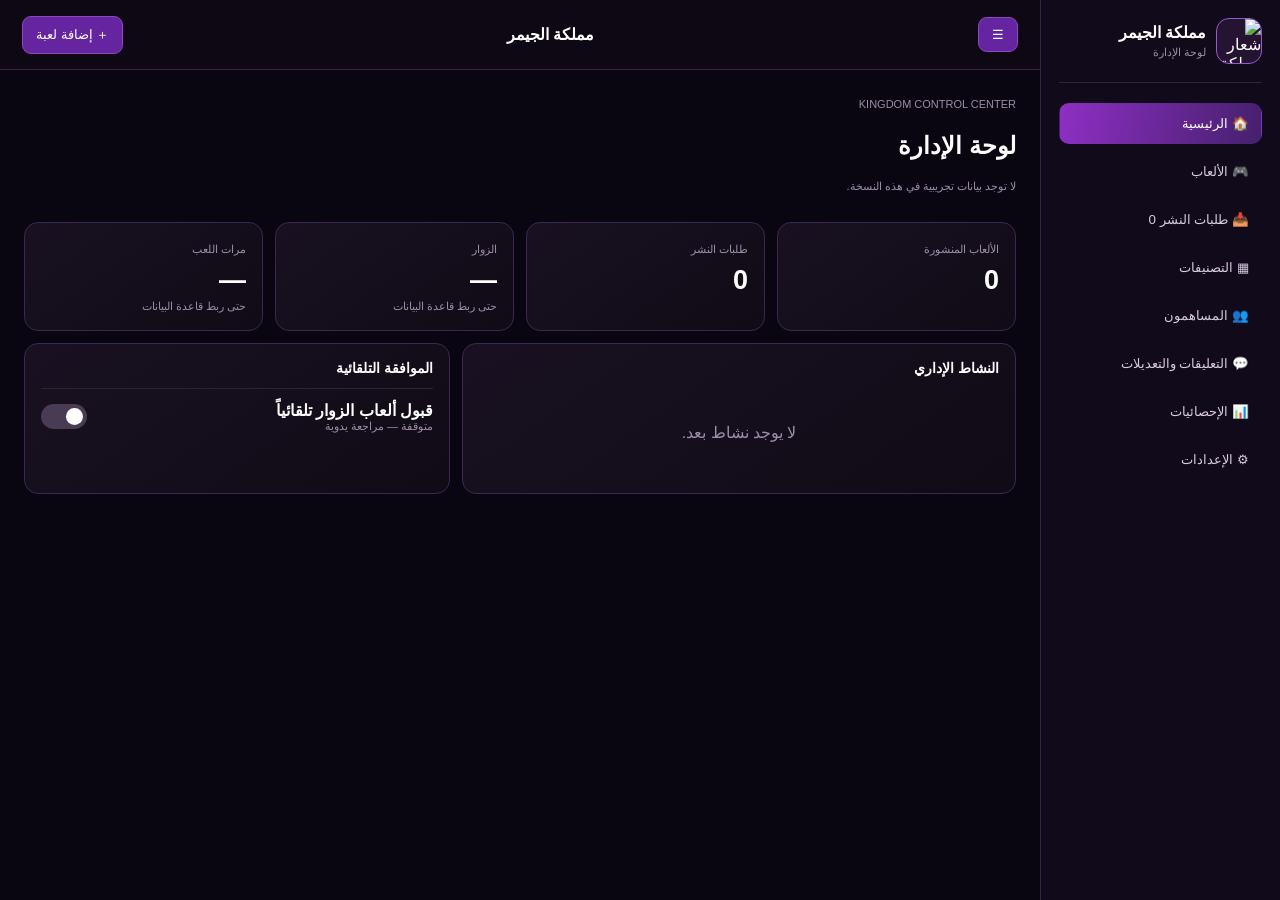
==== mamlakat-al-gamer-admin.html @ 9671eded "Add final Mamlakat Al Gamer admin dashboard" ====
<!doctype html>
<html lang="ar" dir="rtl">
<head>
<meta charset="utf-8"><meta name="viewport" content="width=device-width,initial-scale=1">
<title>مملكة الجيمر — لوحة الإدارة</title>
<style>
*{box-sizing:border-box}body{margin:0;background:#090611;color:#fff;font-family:Arial,Tahoma,sans-serif}.app{display:grid;grid-template-columns:240px 1fr;min-height:100vh}.side{background:#110a1a;border-left:1px solid #38234a;padding:18px}.brand{display:flex;gap:10px;align-items:center;padding-bottom:18px;border-bottom:1px solid #35203f}.logo{width:46px;height:46px;border-radius:13px;background:#241331;object-fit:cover;border:1px solid #9c55d5}.brand b{display:block}.brand small,.muted{color:#9d8da9;font-size:11px}.nav{margin-top:20px;display:grid;gap:7px}.nav button{background:transparent;color:#d9cbe3;border:1px solid transparent;border-radius:10px;padding:12px;text-align:right;cursor:pointer}.nav button.active,.nav button:hover{background:linear-gradient(100deg,#8e2fc4,#45206d);color:#fff}.main{min-width:0}.top{height:70px;border-bottom:1px solid #38234a;background:#0d0814;display:flex;align-items:center;justify-content:space-between;padding:0 22px}.top button,.btn{border:1px solid #8e45bd;background:#6625a0;color:white;border-radius:9px;padding:9px 13px;cursor:pointer}.content{padding:24px;max-width:1400px;margin:auto}.page{display:none}.page.active{display:block}.head{display:flex;justify-content:space-between;gap:12px;align-items:center;margin-bottom:18px}.cards{display:grid;grid-template-columns:repeat(4,1fr);gap:12px}.card,.panel{background:linear-gradient(145deg,#191121,#100b17);border:1px solid #3b2850;border-radius:14px}.card{padding:16px}.card strong{font-size:27px;display:block;margin-top:8px}.grid{display:grid;grid-template-columns:1.3fr 1fr;gap:12px;margin-top:12px}.panel{padding:16px}.panel h3{margin:0 0 12px;font-size:14px}.empty{padding:35px;text-align:center;color:#9d8da9}.table{overflow:auto}.table table{width:100%;border-collapse:collapse;min-width:650px}.table th,.table td{padding:11px;border-bottom:1px solid #30213a;text-align:right;font-size:12px}.pill{padding:4px 8px;border-radius:20px;font-size:10px}.ok{background:#12382b;color:#7ff0bd}.wait{background:#3d2d16;color:#f0d28e}.danger{background:#401725;color:#ff9bb3}.actions button{margin:2px;background:#20132b;color:#fff;border:1px solid #57366b;border-radius:7px;padding:5px 8px;cursor:pointer}.switchrow{display:flex;justify-content:space-between;align-items:center;padding:12px 0;border-top:1px solid #30213a}.switch{width:46px;height:25px}.switch input{display:none}.slider{display:block;background:#493b54;border-radius:30px;height:100%;cursor:pointer}.slider:before{content:'';display:block;width:17px;height:17px;background:#fff;border-radius:50%;transform:translate(-4px,4px);transition:.2s}.switch input:checked+.slider{background:#8734c1}.switch input:checked+.slider:before{transform:translate(-25px,4px)}.modal{display:none;position:fixed;inset:0;background:#000b;align-items:center;justify-content:center;padding:15px}.modal.show{display:flex}.box{width:min(520px,100%);background:#1a1125;border:1px solid #8751aa;border-radius:15px;padding:18px}.field{margin:10px 0}.field label{display:block;font-size:11px;margin-bottom:5px}.field input,.field select,.field textarea{width:100%;padding:9px;background:#0d0913;color:#fff;border:1px solid #4a3458;border-radius:8px}.toast{position:fixed;bottom:15px;left:15px;background:#271633;border:1px solid #8e45bd;border-radius:9px;padding:10px 14px;display:none}.toast.show{display:block}@media(max-width:900px){.cards{grid-template-columns:repeat(2,1fr)}.grid{grid-template-columns:1fr}}@media(max-width:650px){.app{grid-template-columns:1fr}.side{position:fixed;right:0;top:0;bottom:0;width:240px;z-index:5;transform:translateX(100%);transition:.2s}.side.open{transform:none}.cards{grid-template-columns:1fr 1fr}.content{padding:14px}.top{padding:0 12px}.head{align-items:flex-start;flex-direction:column}}
</style></head>
<body>
<div class="app">
<aside class="side" id="side"><div class="brand"><img class="logo" id="logo" alt="شعار مملكة الجيمر"><div><b>مملكة الجيمر</b><small>لوحة الإدارة</small></div></div>
<div class="nav">
<button class="active" data-page="home">🏠 الرئيسية</button><button data-page="games">🎮 الألعاب</button><button data-page="requests">📥 طلبات النشر <span id="badge">0</span></button><button data-page="categories">▦ التصنيفات</button><button data-page="contributors">👥 المساهمون</button><button data-page="moderation">💬 التعليقات والتعديلات</button><button data-page="analytics">📊 الإحصائيات</button><button data-page="settings">⚙ الإعدادات</button>
</div></aside>
<main class="main"><header class="top"><button id="menu">☰</button><b>مملكة الجيمر</b><button onclick="addGame()">＋ إضافة لعبة</button></header>
<div class="content">
<section class="page active" id="home"><div class="head"><div><small class="muted">KINGDOM CONTROL CENTER</small><h1>لوحة الإدارة</h1><p class="muted">لا توجد بيانات تجريبية في هذه النسخة.</p></div></div>
<div class="cards"><div class="card"><span class="muted">الألعاب المنشورة</span><strong id="gamesN">0</strong></div><div class="card"><span class="muted">طلبات النشر</span><strong id="requestsN">0</strong></div><div class="card"><span class="muted">الزوار</span><strong>—</strong><span class="muted">حتى ربط قاعدة البيانات</span></div><div class="card"><span class="muted">مرات اللعب</span><strong>—</strong><span class="muted">حتى ربط قاعدة البيانات</span></div></div>
<div class="grid"><div class="panel"><h3>النشاط الإداري</h3><div id="activity" class="empty">لا يوجد نشاط بعد.</div></div><div class="panel"><h3>الموافقة التلقائية</h3><div class="switchrow"><div><b>قبول ألعاب الزوار تلقائياً</b><div class="muted" id="autoText">متوقفة — مراجعة يدوية</div></div><label class="switch"><input id="auto" type="checkbox"><span class="slider"></span></label></div></div></div></section>
<section class="page" id="games"><div class="head"><div><h1>إدارة الألعاب</h1><p class="muted">إضافة، تعديل، تجربة وحذف الألعاب.</p></div><button class="btn" onclick="addGame()">＋ إضافة لعبة</button></div><div class="panel table"><table><thead><tr><th>اللعبة</th><th>التصنيف</th><th>المالك</th><th>الحالة</th><th>الإجراءات</th></tr></thead><tbody id="gamesTable"></tbody></table><div id="gamesEmpty" class="empty">لا توجد ألعاب.</div></div></section>
<section class="page" id="requests"><div class="head"><div><h1>طلبات النشر</h1><p class="muted">مراجعة ألعاب الزوار قبل نشرها.</p></div></div><div class="panel table"><table><thead><tr><th>اللعبة</th><th>صاحبها</th><th>التصنيف</th><th>الحالة</th><th>الإجراء</th></tr></thead><tbody id="requestsTable"></tbody></table><div id="requestsEmpty" class="empty">لا توجد طلبات.</div></div></section>
<section class="page" id="categories"><div class="head"><h1>التصنيفات</h1><button class="btn" onclick="addCategory()">＋ إضافة تصنيف</button></div><div class="panel table"><table><thead><tr><th>التصنيف</th><th>الألعاب</th><th>الإجراء</th></tr></thead><tbody id="catTable"></tbody></table><div id="catEmpty" class="empty">لا توجد تصنيفات.</div></div></section>
<section class="page" id="contributors"><div class="panel"><h3>المساهمون</h3><div class="empty">لا توجد بيانات مساهمين حتى إنشاء واجهة الزوار وربط قاعدة البيانات.</div></div></section>
<section class="page" id="moderation"><div class="panel"><h3>التعليقات والتعديلات</h3><div class="empty">لا توجد تعليقات أو طلبات تعديل حالياً.</div></div></section>
<section class="page" id="analytics"><div class="head"><div><h1>الإحصائيات</h1><p class="muted">لا يتم عرض أرقام مصطنعة.</p></div></div><div class="cards"><div class="card"><span class="muted">الزوار الفريدون</span><strong>—</strong></div><div class="card"><span class="muted">مشاهدات الصفحات</span><strong>—</strong></div><div class="card"><span class="muted">مرات تشغيل الألعاب</span><strong>—</strong></div><div class="card"><span class="muted">الأكثر لعباً</span><strong>—</strong></div></div><div class="panel" style="margin-top:12px"><div class="empty">ستظهر البيانات بعد ربط واجهة الزوار بـ Supabase.</div></div></section>
<section class="page" id="settings"><div class="head"><h1>الإعدادات</h1></div><div class="grid"><div class="panel"><h3>النشر</h3><div class="switchrow"><div><b>الموافقة التلقائية</b><div class="muted">عند إيقافها تراجع كل لعبة يدوياً.</div></div><label class="switch"><input id="auto2" type="checkbox"><span class="slider"></span></label></div></div><div class="panel"><h3>هوية المنصة</h3><div class="field"><label>شعار القناة</label><input id="logoFile" type="file" accept="image/*"></div><p class="muted">اسم المنصة: مملكة الجيمر</p></div></div></section>
</div></main></div>
<div class="modal" id="modal"><div class="box" id="box"></div></div><div class="toast" id="toast"></div>
<script>
const K='mkg_admin_final';let d=JSON.parse(localStorage.getItem(K)||'null')||{games:[],requests:[],categories:[],auto:false,activity:[],logo:''};const $=x=>document.querySelector(x);
function save(){localStorage.setItem(K,JSON.stringify(d));render()}function toast(x){let t=$('#toast');t.textContent=x;t.classList.add('show');setTimeout(()=>t.classList.remove('show'),1800)}
document.querySelectorAll('.nav button').forEach(b=>b.onclick=()=>{document.querySelectorAll('.page').forEach(p=>p.classList.remove('active'));$('#'+b.dataset.page).classList.add('active');document.querySelectorAll('.nav button').forEach(x=>x.classList.remove('active'));b.classList.add('active');$('#side').classList.remove('open')});$('#menu').onclick=()=>$('#side').classList.toggle('open');
function render(){let pub=d.games.filter(x=>x.status==='منشورة').length,p=d.requests.filter(x=>x.status==='بانتظار المراجعة').length;$('#gamesN').textContent=pub;$('#requestsN').textContent=p;$('#badge').textContent=p;$('#auto').checked=d.auto;$('#auto2').checked=d.auto;$('#autoText').textContent=d.auto?'مفعّلة — قبول تلقائي':'متوقفة — مراجعة يدوية';$('#gamesTable').innerHTML=d.games.map(g=>'<tr><td><b>'+esc(g.name)+'</b></td><td>'+esc(g.category)+'</td><td>'+esc(g.owner)+'</td><td><span class="pill '+(g.status==='منشورة'?'ok':'wait')+'">'+g.status+'</span></td><td class="actions"><button onclick="editGame('+g.id+')">تعديل</button><button onclick="preview('+g.id+')">تجربة</button><button onclick="delGame('+g.id+')">حذف</button></td></tr>').join('');$('#gamesEmpty').style.display=d.games.length?'none':'block';$('#requestsTable').innerHTML=d.requests.map(r=>'<tr><td>'+esc(r.name)+'</td><td>'+esc(r.owner)+'</td><td>'+esc(r.category)+'</td><td>'+r.status+'</td><td class="actions">'+(r.status==='بانتظار المراجعة'?'<button onclick="acceptReq('+r.id+')">قبول</button><button onclick="rejectReq('+r.id+')">رفض</button>':'—')+'</td></tr>').join('');$('#requestsEmpty').style.display=d.requests.length?'none':'block';$('#catTable').innerHTML=d.categories.map(c=>'<tr><td>'+esc(c)+'</td><td>'+d.games.filter(g=>g.category===c).length+'</td><td class="actions"><button onclick="delCat(\''+esc(c)+'\')">حذف</button></td></tr>').join('');$('#catEmpty').style.display=d.categories.length?'none':'block';$('#activity').innerHTML=d.activity.length?d.activity.map(x=>'<div style="padding:8px 0;border-bottom:1px solid #30213a">'+esc(x)+'</div>').join(''):'لا يوجد نشاط بعد.';if(d.logo)$('#logo').src=d.logo}
function esc(s){return String(s||'').replace(/[&<>"']/g,m=>({'&':'&amp;','<':'&lt;','>':'&gt;','"':'&quot;',"'":'&#39;'}[m]))}
function addGame(old){$('#box').innerHTML='<h3>'+(old?'تعديل لعبة':'إضافة لعبة')+'</h3><form id="gf"><div class="field"><label>اسم اللعبة</label><input id="gn" required value="'+esc(old?.name)+'"></div><div class="field"><label>التصنيف</label><input id="gc" value="'+esc(old?.category||'ألعاب')+'"></div><div class="field"><label>المالك</label><input id="go" value="'+esc(old?.owner||'المدير')+'"></div><div class="field"><label>رابط اللعبة</label><input id="gu" type="url" value="'+esc(old?.url)+'"></div><div class="field"><label>ملف HTML</label><input id="gf" type="file" accept=".html,.htm"></div><button class="btn">حفظ</button> <button type="button" class="btn" onclick="closeM()">إلغاء</button></form>';$('#modal').classList.add('show');$('#gf').onsubmit=async e=>{e.preventDefault();let f=$('#gf').files[0],data=old?.data||'';if(f){if(f.size>3145728)return toast('الحد الأقصى 3MB');data=await f.text()}let g={id:old?.id||Date.now(),name:$('#gn').value.trim(),category:$('#gc').value.trim(),owner:$('#go').value.trim(),url:$('#gu').value.trim(),data,status:'منشورة'};if(old)d.games=d.games.map(x=>x.id===old.id?g:x);else d.games.unshift(g);d.activity.unshift((old?'تعديل':'إضافة')+' لعبة: '+g.name);d.activity=d.activity.slice(0,8);save();closeM();toast('تم الحفظ')}}
function editGame(id){addGame(d.games.find(x=>x.id===id))}
function delGame(id){if(!confirm('حذف اللعبة؟'))return;d.games=d.games.filter(x=>x.id!==id);d.activity.unshift('حذف لعبة');save()}
function preview(id){let g=d.games.find(x=>x.id===id);if(g.data){let w=window.open();w.document.write(g.data);w.document.close()}else if(g.url)window.open(g.url,'_blank','noopener');else toast('لا يوجد ملف أو رابط')}
function acceptReq(id){let r=d.requests.find(x=>x.id===id);if(!r)return;r.status='مقبولة';d.games.unshift({id:Date.now(),name:r.name,category:r.category,owner:r.owner,url:r.url||'',data:r.data||'',status:'منشورة'});d.activity.unshift('قبول طلب: '+r.name);save()}
function rejectReq(id){let r=d.requests.find(x=>x.id===id);if(!r)return;r.status='مرفوضة';d.activity.unshift('رفض طلب: '+r.name);save()}
function addCategory(){let c=prompt('اسم التصنيف');if(!c)return;if(!d.categories.includes(c)){d.categories.push(c);save()}}
function delCat(c){if(d.games.some(g=>g.category===c))return toast('التصنيف مرتبط بلعبة');d.categories=d.categories.filter(x=>x!==c);save()}
function closeM(){$('#modal').classList.remove('show')}$('#modal').onclick=e=>{if(e.target.id==='modal')closeM()};
$('#auto').onchange=e=>{d.auto=e.target.checked;d.activity.unshift(d.auto?'تفعيل الموافقة التلقائية':'إيقاف الموافقة التلقائية');save()};$('#auto2').onchange=e=>{d.auto=e.target.checked;save()};
$('#logoFile').onchange=e=>{let f=e.target.files[0];if(!f)return;if(f.size>2097152)return toast('الصورة أكبر من 2MB');let r=new FileReader();r.onload=()=>{d.logo=r.result;save();toast('تم حفظ الشعار')};r.readAsDataURL(f)};render();
</script></body></html>
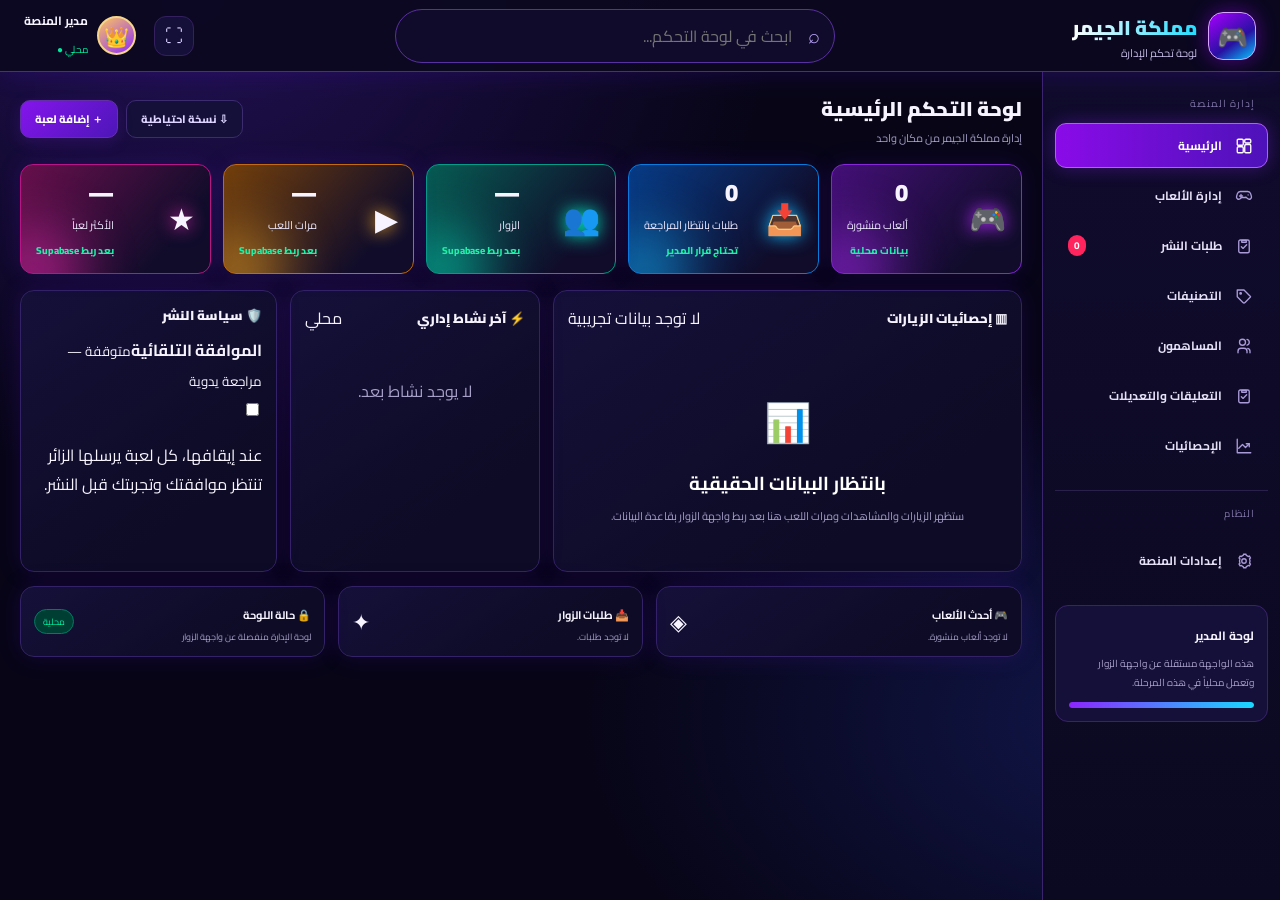
==== commit 56668ca6: "إعادة لوحة الإدارة إلى التصميم الأصلي وإزالة البيانات الوهمية" ====
--- a/mamlakat-al-gamer-admin.html
+++ b/mamlakat-al-gamer-admin.html
@@ -1,46 +1,176 @@
-<!doctype html>
+<!DOCTYPE html>
 <html lang="ar" dir="rtl">
 <head>
-<meta charset="utf-8"><meta name="viewport" content="width=device-width,initial-scale=1">
-<title>مملكة الجيمر — لوحة الإدارة</title>
+<meta charset="UTF-8">
+<meta name="viewport" content="width=device-width, initial-scale=1.0">
+<meta name="theme-color" content="#09051c">
+<title>مملكة الجيمر | لوحة الإدارة</title>
 <style>
-*{box-sizing:border-box}body{margin:0;background:#090611;color:#fff;font-family:Arial,Tahoma,sans-serif}.app{display:grid;grid-template-columns:240px 1fr;min-height:100vh}.side{background:#110a1a;border-left:1px solid #38234a;padding:18px}.brand{display:flex;gap:10px;align-items:center;padding-bottom:18px;border-bottom:1px solid #35203f}.logo{width:46px;height:46px;border-radius:13px;background:#241331;object-fit:cover;border:1px solid #9c55d5}.brand b{display:block}.brand small,.muted{color:#9d8da9;font-size:11px}.nav{margin-top:20px;display:grid;gap:7px}.nav button{background:transparent;color:#d9cbe3;border:1px solid transparent;border-radius:10px;padding:12px;text-align:right;cursor:pointer}.nav button.active,.nav button:hover{background:linear-gradient(100deg,#8e2fc4,#45206d);color:#fff}.main{min-width:0}.top{height:70px;border-bottom:1px solid #38234a;background:#0d0814;display:flex;align-items:center;justify-content:space-between;padding:0 22px}.top button,.btn{border:1px solid #8e45bd;background:#6625a0;color:white;border-radius:9px;padding:9px 13px;cursor:pointer}.content{padding:24px;max-width:1400px;margin:auto}.page{display:none}.page.active{display:block}.head{display:flex;justify-content:space-between;gap:12px;align-items:center;margin-bottom:18px}.cards{display:grid;grid-template-columns:repeat(4,1fr);gap:12px}.card,.panel{background:linear-gradient(145deg,#191121,#100b17);border:1px solid #3b2850;border-radius:14px}.card{padding:16px}.card strong{font-size:27px;display:block;margin-top:8px}.grid{display:grid;grid-template-columns:1.3fr 1fr;gap:12px;margin-top:12px}.panel{padding:16px}.panel h3{margin:0 0 12px;font-size:14px}.empty{padding:35px;text-align:center;color:#9d8da9}.table{overflow:auto}.table table{width:100%;border-collapse:collapse;min-width:650px}.table th,.table td{padding:11px;border-bottom:1px solid #30213a;text-align:right;font-size:12px}.pill{padding:4px 8px;border-radius:20px;font-size:10px}.ok{background:#12382b;color:#7ff0bd}.wait{background:#3d2d16;color:#f0d28e}.danger{background:#401725;color:#ff9bb3}.actions button{margin:2px;background:#20132b;color:#fff;border:1px solid #57366b;border-radius:7px;padding:5px 8px;cursor:pointer}.switchrow{display:flex;justify-content:space-between;align-items:center;padding:12px 0;border-top:1px solid #30213a}.switch{width:46px;height:25px}.switch input{display:none}.slider{display:block;background:#493b54;border-radius:30px;height:100%;cursor:pointer}.slider:before{content:'';display:block;width:17px;height:17px;background:#fff;border-radius:50%;transform:translate(-4px,4px);transition:.2s}.switch input:checked+.slider{background:#8734c1}.switch input:checked+.slider:before{transform:translate(-25px,4px)}.modal{display:none;position:fixed;inset:0;background:#000b;align-items:center;justify-content:center;padding:15px}.modal.show{display:flex}.box{width:min(520px,100%);background:#1a1125;border:1px solid #8751aa;border-radius:15px;padding:18px}.field{margin:10px 0}.field label{display:block;font-size:11px;margin-bottom:5px}.field input,.field select,.field textarea{width:100%;padding:9px;background:#0d0913;color:#fff;border:1px solid #4a3458;border-radius:8px}.toast{position:fixed;bottom:15px;left:15px;background:#271633;border:1px solid #8e45bd;border-radius:9px;padding:10px 14px;display:none}.toast.show{display:block}@media(max-width:900px){.cards{grid-template-columns:repeat(2,1fr)}.grid{grid-template-columns:1fr}}@media(max-width:650px){.app{grid-template-columns:1fr}.side{position:fixed;right:0;top:0;bottom:0;width:240px;z-index:5;transform:translateX(100%);transition:.2s}.side.open{transform:none}.cards{grid-template-columns:1fr 1fr}.content{padding:14px}.top{padding:0 12px}.head{align-items:flex-start;flex-direction:column}}
-</style></head>
+@import url('https://fonts.googleapis.com/css2?family=Cairo:wght@400;500;600;700;800;900&display=swap');
+:root{
+ --bg:#070516;--panel:#100d2b;--panel2:#151039;--line:#302064;--purple:#8b22ff;
+ --violet:#b52cff;--cyan:#16d9ff;--blue:#087cff;--green:#00e89a;--pink:#f018ae;
+ --orange:#ff9b16;--text:#f7f4ff;--muted:#a7a0c9;--shadow:0 0 24px #6c1dff25;
+}
+*{box-sizing:border-box}
+body{margin:0;background:radial-gradient(ellipse at 15% 0%,#211052 0,transparent 38%),radial-gradient(ellipse at 90% 80%,#11164a 0,transparent 35%),var(--bg);color:var(--text);font-family:'Cairo',Tahoma,sans-serif;min-height:100vh}
+button,input,select{font:inherit}
+button{cursor:pointer}
+.app{min-height:100vh;display:grid;grid-template-columns:238px minmax(0,1fr);grid-template-rows:72px 1fr}
+.topbar{grid-column:1/-1;display:flex;align-items:center;gap:18px;padding:0 24px;background:#0b0820ed;border-bottom:1px solid #5026a0;box-shadow:0 4px 22px #5b14ff25;position:sticky;top:0;z-index:10}
+.brand{display:flex;align-items:center;gap:11px;min-width:220px}
+.logo{width:48px;height:48px;border-radius:15px;background:linear-gradient(145deg,#a800ff,#2810a2 60%,#03c8ff);display:grid;place-items:center;font-size:25px;box-shadow:0 0 20px #a000ff75;border:1px solid #d8a4ff}
+.brand h1{font-size:20px;margin:0;font-weight:900;background:linear-gradient(90deg,#fff,#23dcff);color:transparent;background-clip:text}
+.brand small{display:block;color:#c6bde5;font-size:11px;margin-top:-3px}
+.top-search{position:relative;max-width:440px;flex:1;margin-inline:auto}
+.top-search input{width:100%;background:#100b2a;border:1px solid #5830a1;color:white;padding:11px 42px 11px 15px;border-radius:30px;outline:none}
+.top-search input:focus{border-color:#bd55ff;box-shadow:0 0 0 3px #a52aff20}
+.search-icon{position:absolute;right:15px;top:8px;font-size:20px;color:#bfa9ff}
+.top-actions{display:flex;align-items:center;gap:10px}
+.icon-btn{width:40px;height:40px;border:1px solid #34205f;background:#151039;color:#d8d0ff;border-radius:12px;position:relative;font-size:18px}
+.icon-btn:hover{border-color:#a34aff;color:white;box-shadow:0 0 15px #8b22ff55}
+.dot{position:absolute;top:-5px;left:-4px;background:#ff245d;color:white;font-size:10px;border-radius:20px;padding:1px 6px}
+.admin-chip{display:flex;align-items:center;gap:9px;margin-right:8px}
+.avatar{width:39px;height:39px;border-radius:50%;display:grid;place-items:center;background:linear-gradient(145deg,#ffc65d,#8c2bff);border:2px solid #f5d58c;font-size:20px}
+.admin-chip b{display:block;font-size:12px}.admin-chip small{color:var(--green);font-size:10px}
+.sidebar{background:linear-gradient(180deg,#100b2c,#0b0921);border-left:1px solid #3b246e;padding:18px 12px;position:sticky;top:72px;height:calc(100vh - 72px);overflow:auto}
+.side-title{font-size:10px;color:#8176a8;letter-spacing:1px;padding:4px 13px 10px}
+.nav{display:flex;flex-direction:column;gap:5px}
+.nav button{border:1px solid transparent;background:transparent;color:#e5e0f6;text-align:right;padding:10px 12px;border-radius:11px;display:flex;align-items:center;gap:11px;font-size:12px;font-weight:700;transition:.2s}
+.nav button .ico{width:22px;text-align:center;font-size:17px}
+.nav button:hover{background:#21134a;border-color:#44217a}
+.nav button.active{background:linear-gradient(90deg,#8a0be8,#4d12b9);border-color:#b65aff;box-shadow:0 0 18px #8b22ff55;color:#fff}
+.sidebar-bottom{margin-top:22px;padding:13px;border:1px solid #382369;border-radius:13px;background:#151039}
+.sidebar-bottom strong{font-size:12px}.sidebar-bottom p{font-size:10px;color:var(--muted);margin:5px 0 10px}
+.progress{height:6px;background:#302052;border-radius:9px;overflow:hidden}.progress span{display:block;width:72%;height:100%;background:linear-gradient(90deg,#8c25ff,#18d9ff);border-radius:9px}
+.main{padding:18px 20px 28px;min-width:0}
+.page-head{display:flex;align-items:center;justify-content:space-between;gap:12px;margin-bottom:16px}
+.page-head h2{font-size:20px;margin:0;font-weight:900}.page-head p{font-size:11px;color:var(--muted);margin:1px 0 0}
+.head-tools{display:flex;gap:8px}
+.btn{border:1px solid #6330a8;background:linear-gradient(135deg,#8515ec,#4d16b8);color:white;padding:8px 14px;border-radius:10px;font-size:11px;font-weight:800;box-shadow:0 5px 15px #8b22ff2b}
+.btn.secondary{background:#151039;border-color:#3d2b70;color:#ddd5ff;box-shadow:none}
+.stats{display:grid;grid-template-columns:repeat(5,minmax(0,1fr));gap:12px;margin-bottom:16px}
+.stat{min-height:95px;padding:13px 15px;border-radius:13px;display:flex;align-items:center;justify-content:space-between;gap:10px;border:1px solid var(--edge);background:linear-gradient(130deg,var(--tint),#100c2a 78%);box-shadow:var(--shadow);overflow:hidden;position:relative}
+.stat:after{content:"";position:absolute;width:90px;height:90px;border-radius:50%;background:var(--glow);filter:blur(28px);opacity:.5;left:-30px;bottom:-45px}
+.stat-icon{font-size:30px;filter:drop-shadow(0 0 9px var(--glow));z-index:1}
+.stat-info{z-index:1;text-align:right}.stat-info strong{display:block;font-size:24px;line-height:1.25;font-weight:900}.stat-info span{font-size:11px;color:#eee9ff}.stat-info small{display:block;color:var(--trend);font-size:10px;font-weight:800;margin-top:3px}
+.purple{--edge:#8627d9;--tint:#451078;--glow:#b52cff;--trend:#20efa7}
+.blue{--edge:#087bdf;--tint:#073c87;--glow:#13bfff;--trend:#20efa7}
+.teal{--edge:#009e86;--tint:#075c54;--glow:#00f0c2;--trend:#20efa7}
+.orange{--edge:#c46b0b;--tint:#74400b;--glow:#ffb326;--trend:#20efa7}
+.pink{--edge:#b91587;--tint:#68104c;--glow:#ff2dc1;--trend:#20efa7}
+.dashboard-grid{display:grid;grid-template-columns:minmax(0,1.55fr) minmax(250px,.8fr) minmax(230px,.85fr);gap:13px;margin-bottom:14px}
+.panel{background:linear-gradient(145deg,#151039,#0d0b25 75%);border:1px solid #332267;border-radius:14px;box-shadow:var(--shadow);min-width:0}
+.panel-head{display:flex;align-items:center;justify-content:space-between;padding:12px 14px 8px}
+.panel-head h3{font-size:13px;margin:0;font-weight:900}.panel-head select{background:#1b1440;color:#e8e0ff;border:1px solid #49317e;border-radius:8px;padding:5px 8px;font-size:10px;outline:none}
+.chart-wrap{padding:0 12px 10px;height:210px}
+.chart-wrap svg{width:100%;height:100%;overflow:visible}
+.chart-legend{display:flex;justify-content:center;gap:17px;font-size:10px;color:var(--muted);margin-top:-2px}
+.legend-dot{display:inline-block;width:8px;height:8px;border-radius:50%;margin-left:5px}
+.activity-list{padding:0 13px 10px}
+.activity{display:flex;align-items:center;gap:9px;padding:9px 0;border-bottom:1px solid #28204c;font-size:10px}
+.activity:last-child{border:0}.activity .aicon{width:31px;height:31px;border-radius:9px;background:#24184f;display:grid;place-items:center;font-size:16px;flex-shrink:0}
+.activity div:nth-child(2){flex:1}.activity b{display:block;font-size:10px}.activity small{color:var(--muted);font-size:9px}
+.activity em{font-style:normal;color:#a88aff;font-size:9px}
+.lower-grid{display:grid;grid-template-columns:1.2fr 1fr 1fr;gap:13px}
+.rank-list{padding:0 14px 9px}
+.rank{display:grid;grid-template-columns:26px 28px 1fr auto;align-items:center;gap:8px;padding:6px 0;border-bottom:1px solid #29214c;font-size:10px}
+.rank:last-child{border:0}.rank .num{font-weight:900;color:#c7b5ff}.game-thumb{width:27px;height:27px;border-radius:7px;background:linear-gradient(135deg,#08b9df,#7b24ff);display:grid;place-items:center;font-size:15px}.rank strong{font-size:10px}.rank small{color:#b9b0d8}
+.mini-cards{display:grid;grid-template-columns:repeat(3,1fr);gap:10px;margin-top:13px}
+.mini{padding:11px 13px;display:flex;align-items:center;justify-content:space-between;gap:8px}
+.mini b{font-size:11px}.mini small{display:block;color:var(--muted);font-size:9px}.mini .bigico{font-size:22px}
+.status-pill{font-size:9px;color:#00efa3;background:#003e34;border:1px solid #007b62;border-radius:20px;padding:3px 8px}
+.page-view{display:none}.page-view.active{display:block}
+.placeholder{padding:35px 20px;text-align:center;color:var(--muted)}
+.placeholder .big{font-size:38px;margin-bottom:8px}.placeholder h3{color:white;margin:0 0 5px}.placeholder p{font-size:11px;margin:0}
+.toast{position:fixed;bottom:20px;left:20px;background:#1b1241;border:1px solid #8c39e8;border-radius:12px;padding:11px 16px;font-size:12px;box-shadow:0 0 25px #8b22ff55;opacity:0;transform:translateY(12px);transition:.25s;pointer-events:none;z-index:30}
+.toast.show{opacity:1;transform:translateY(0)}
+.mobile-menu{display:none}
+@media(max-width:1150px){.stats{grid-template-columns:repeat(3,1fr)}.dashboard-grid{grid-template-columns:1.3fr 1fr}.dashboard-grid .activity-panel{grid-column:1/-1}.activity-list{display:grid;grid-template-columns:repeat(2,1fr);column-gap:18px}.lower-grid{grid-template-columns:1fr 1fr}.lower-grid .panel:last-child{grid-column:1/-1}}
+@media(max-width:760px){.app{grid-template-columns:1fr;grid-template-rows:64px 1fr}.topbar{padding:0 12px;gap:8px}.brand{min-width:0;flex:1}.brand h1{font-size:16px}.logo{width:40px;height:40px}.top-search{display:none}.admin-chip .admin-text{display:none}.sidebar{position:fixed;z-index:20;right:0;top:64px;width:245px;height:calc(100vh - 64px);transform:translateX(105%);transition:.25s;box-shadow:-15px 0 30px #0008}.sidebar.open{transform:translateX(0)}.mobile-menu{display:inline-grid}.main{padding:14px 11px}.page-head{align-items:flex-start;flex-direction:column}.stats{grid-template-columns:repeat(2,1fr);gap:8px}.stat{min-height:82px;padding:10px}.stat-info strong{font-size:20px}.stat-icon{font-size:25px}.dashboard-grid,.lower-grid{grid-template-columns:1fr}.dashboard-grid .activity-panel,.lower-grid .panel:last-child{grid-column:auto}.activity-list{display:block}.chart-wrap{height:190px}.mini-cards{grid-template-columns:1fr}.head-tools{width:100%}.head-tools .btn{flex:1}}
+
+.nav .ico{width:22px;height:22px;display:inline-flex;align-items:center;justify-content:center;color:#a99bd8;flex:0 0 22px}
+.nav .ico svg{width:18px;height:18px;stroke:currentColor;stroke-width:1.8;fill:none;stroke-linecap:round;stroke-linejoin:round}
+.nav button.active .ico{color:#fff}
+.nav-secondary-title{margin-top:17px;padding-top:13px;border-top:1px solid #2a204c}
+.nav button{min-height:42px;font-size:12px}
+
+</style>
+</head>
+
 <body>
 <div class="app">
-<aside class="side" id="side"><div class="brand"><img class="logo" id="logo" alt="شعار مملكة الجيمر"><div><b>مملكة الجيمر</b><small>لوحة الإدارة</small></div></div>
-<div class="nav">
-<button class="active" data-page="home">🏠 الرئيسية</button><button data-page="games">🎮 الألعاب</button><button data-page="requests">📥 طلبات النشر <span id="badge">0</span></button><button data-page="categories">▦ التصنيفات</button><button data-page="contributors">👥 المساهمون</button><button data-page="moderation">💬 التعليقات والتعديلات</button><button data-page="analytics">📊 الإحصائيات</button><button data-page="settings">⚙ الإعدادات</button>
-</div></aside>
-<main class="main"><header class="top"><button id="menu">☰</button><b>مملكة الجيمر</b><button onclick="addGame()">＋ إضافة لعبة</button></header>
-<div class="content">
-<section class="page active" id="home"><div class="head"><div><small class="muted">KINGDOM CONTROL CENTER</small><h1>لوحة الإدارة</h1><p class="muted">لا توجد بيانات تجريبية في هذه النسخة.</p></div></div>
-<div class="cards"><div class="card"><span class="muted">الألعاب المنشورة</span><strong id="gamesN">0</strong></div><div class="card"><span class="muted">طلبات النشر</span><strong id="requestsN">0</strong></div><div class="card"><span class="muted">الزوار</span><strong>—</strong><span class="muted">حتى ربط قاعدة البيانات</span></div><div class="card"><span class="muted">مرات اللعب</span><strong>—</strong><span class="muted">حتى ربط قاعدة البيانات</span></div></div>
-<div class="grid"><div class="panel"><h3>النشاط الإداري</h3><div id="activity" class="empty">لا يوجد نشاط بعد.</div></div><div class="panel"><h3>الموافقة التلقائية</h3><div class="switchrow"><div><b>قبول ألعاب الزوار تلقائياً</b><div class="muted" id="autoText">متوقفة — مراجعة يدوية</div></div><label class="switch"><input id="auto" type="checkbox"><span class="slider"></span></label></div></div></div></section>
-<section class="page" id="games"><div class="head"><div><h1>إدارة الألعاب</h1><p class="muted">إضافة، تعديل، تجربة وحذف الألعاب.</p></div><button class="btn" onclick="addGame()">＋ إضافة لعبة</button></div><div class="panel table"><table><thead><tr><th>اللعبة</th><th>التصنيف</th><th>المالك</th><th>الحالة</th><th>الإجراءات</th></tr></thead><tbody id="gamesTable"></tbody></table><div id="gamesEmpty" class="empty">لا توجد ألعاب.</div></div></section>
-<section class="page" id="requests"><div class="head"><div><h1>طلبات النشر</h1><p class="muted">مراجعة ألعاب الزوار قبل نشرها.</p></div></div><div class="panel table"><table><thead><tr><th>اللعبة</th><th>صاحبها</th><th>التصنيف</th><th>الحالة</th><th>الإجراء</th></tr></thead><tbody id="requestsTable"></tbody></table><div id="requestsEmpty" class="empty">لا توجد طلبات.</div></div></section>
-<section class="page" id="categories"><div class="head"><h1>التصنيفات</h1><button class="btn" onclick="addCategory()">＋ إضافة تصنيف</button></div><div class="panel table"><table><thead><tr><th>التصنيف</th><th>الألعاب</th><th>الإجراء</th></tr></thead><tbody id="catTable"></tbody></table><div id="catEmpty" class="empty">لا توجد تصنيفات.</div></div></section>
-<section class="page" id="contributors"><div class="panel"><h3>المساهمون</h3><div class="empty">لا توجد بيانات مساهمين حتى إنشاء واجهة الزوار وربط قاعدة البيانات.</div></div></section>
-<section class="page" id="moderation"><div class="panel"><h3>التعليقات والتعديلات</h3><div class="empty">لا توجد تعليقات أو طلبات تعديل حالياً.</div></div></section>
-<section class="page" id="analytics"><div class="head"><div><h1>الإحصائيات</h1><p class="muted">لا يتم عرض أرقام مصطنعة.</p></div></div><div class="cards"><div class="card"><span class="muted">الزوار الفريدون</span><strong>—</strong></div><div class="card"><span class="muted">مشاهدات الصفحات</span><strong>—</strong></div><div class="card"><span class="muted">مرات تشغيل الألعاب</span><strong>—</strong></div><div class="card"><span class="muted">الأكثر لعباً</span><strong>—</strong></div></div><div class="panel" style="margin-top:12px"><div class="empty">ستظهر البيانات بعد ربط واجهة الزوار بـ Supabase.</div></div></section>
-<section class="page" id="settings"><div class="head"><h1>الإعدادات</h1></div><div class="grid"><div class="panel"><h3>النشر</h3><div class="switchrow"><div><b>الموافقة التلقائية</b><div class="muted">عند إيقافها تراجع كل لعبة يدوياً.</div></div><label class="switch"><input id="auto2" type="checkbox"><span class="slider"></span></label></div></div><div class="panel"><h3>هوية المنصة</h3><div class="field"><label>شعار القناة</label><input id="logoFile" type="file" accept="image/*"></div><p class="muted">اسم المنصة: مملكة الجيمر</p></div></div></section>
-</div></main></div>
+<header class="topbar">
+ <button class="icon-btn mobile-menu" id="menuToggle" aria-label="القائمة">☰</button>
+ <div class="brand"><div class="logo" id="brandLogo">🎮</div><div><h1>مملكة الجيمر</h1><small>لوحة تحكم الإدارة</small></div></div>
+ <div class="top-search"><span class="search-icon">⌕</span><input id="globalSearch" placeholder="ابحث في لوحة التحكم..." /></div>
+ <div class="top-actions"><button class="icon-btn" id="fullscreenBtn" title="ملء الشاشة">⛶</button><div class="admin-chip"><div class="avatar">👑</div><div class="admin-text"><b>مدير المنصة</b><small>محلي ●</small></div></div></div>
+</header>
+<aside class="sidebar" id="sidebar">
+ <div class="side-title">إدارة المنصة</div>
+ <nav class="nav" id="nav">
+  <button class="active" data-page="overview"><span class="ico" data-icon="dashboard"></span>الرئيسية</button>
+  <button data-page="games"><span class="ico" data-icon="gamepad"></span>إدارة الألعاب</button>
+  <button data-page="reviews"><span class="ico" data-icon="check"></span>طلبات النشر <span id="requestBadge" class="dot" style="position:static;margin-right:auto">0</span></button>
+  <button data-page="categories"><span class="ico" data-icon="tags"></span>التصنيفات</button>
+  <button data-page="contributors"><span class="ico" data-icon="users"></span>المساهمون</button>
+  <button data-page="moderation"><span class="ico" data-icon="check"></span>التعليقات والتعديلات</button>
+  <button data-page="analytics"><span class="ico" data-icon="chart"></span>الإحصائيات</button>
+  <div class="side-title nav-secondary-title">النظام</div>
+  <button data-page="settings"><span class="ico" data-icon="settings"></span>إعدادات المنصة</button>
+ </nav>
+ <div class="sidebar-bottom"><strong>لوحة المدير</strong><p>هذه الواجهة مستقلة عن واجهة الزوار وتعمل محلياً في هذه المرحلة.</p><div class="progress"><span style="width:100%"></span></div></div>
+</aside>
+<main class="main">
+<section class="page-view active" id="overview">
+ <div class="page-head"><div><h2>لوحة التحكم الرئيسية</h2><p>إدارة مملكة الجيمر من مكان واحد</p></div><div class="head-tools"><button class="btn secondary" id="backupBtn">⇩ نسخة احتياطية</button><button class="btn" data-page-jump="games">＋ إضافة لعبة</button></div></div>
+ <div class="stats">
+  <div class="stat purple"><div class="stat-icon">🎮</div><div class="stat-info"><strong id="statGames">0</strong><span>ألعاب منشورة</span><small>بيانات محلية</small></div></div>
+  <div class="stat blue"><div class="stat-icon">📥</div><div class="stat-info"><strong id="statRequests">0</strong><span>طلبات بانتظار المراجعة</span><small>تحتاج قرار المدير</small></div></div>
+  <div class="stat teal"><div class="stat-icon">👥</div><div class="stat-info"><strong>—</strong><span>الزوار</span><small>بعد ربط Supabase</small></div></div>
+  <div class="stat orange"><div class="stat-icon">▶</div><div class="stat-info"><strong>—</strong><span>مرات اللعب</span><small>بعد ربط Supabase</small></div></div>
+  <div class="stat pink"><div class="stat-icon">★</div><div class="stat-info"><strong>—</strong><span>الأكثر لعباً</span><small>بعد ربط Supabase</small></div></div>
+ </div>
+ <div class="dashboard-grid">
+  <div class="panel"><div class="panel-head"><h3>▥ إحصائيات الزيارات</h3><span class="muted">لا توجد بيانات تجريبية</span></div><div class="placeholder" style="padding:45px 20px"><div class="big">📊</div><h3>بانتظار البيانات الحقيقية</h3><p>ستظهر الزيارات والمشاهدات ومرات اللعب هنا بعد ربط واجهة الزوار بقاعدة البيانات.</p></div></div>
+  <div class="panel activity-panel"><div class="panel-head"><h3>⚡ آخر نشاط إداري</h3><span class="muted">محلي</span></div><div class="activity-list" id="activityList"><div class="placeholder">لا يوجد نشاط بعد.</div></div></div>
+  <div class="panel"><div class="panel-head"><h3>🛡️ سياسة النشر</h3></div><div style="padding:0 14px 14px"><div class="switchrow"><div><b>الموافقة التلقائية</b><small id="autoLabel">متوقفة — مراجعة يدوية</small></div><label class="switch"><input id="autoToggle" type="checkbox"><span class="slider"></span></label></div><p class="muted" style="line-height:1.8">عند إيقافها، كل لعبة يرسلها الزائر تنتظر موافقتك وتجربتك قبل النشر.</p></div></div>
+ </div>
+ <div class="lower-grid">
+  <div class="panel mini"><div><b>🎮 أحدث الألعاب</b><small id="recentSummary">لا توجد ألعاب منشورة.</small></div><span class="bigico">◈</span></div>
+  <div class="panel mini"><div><b>📥 طلبات الزوار</b><small id="requestSummary">لا توجد طلبات.</small></div><span class="bigico">✦</span></div>
+  <div class="panel mini"><div><b>🔒 حالة اللوحة</b><small>لوحة الإدارة منفصلة عن واجهة الزوار</small></div><span class="status-pill">محلية</span></div>
+ </div>
+</section>
+<section class="page-view" id="games"><div class="page-head"><div><h2>إدارة الألعاب</h2><p>إضافة ألعابك وتجربتها وتعديلها وإخفاؤها أو حذفها</p></div><button class="btn" id="addGameBtn">＋ إضافة لعبة</button></div><div class="panel table"><table><thead><tr><th>اللعبة</th><th>التصنيف</th><th>المالك</th><th>الحالة</th><th>الإجراءات</th></tr></thead><tbody id="gamesTable"></tbody></table><div id="gamesEmpty" class="empty">لا توجد ألعاب حتى الآن.</div></div></section>
+<section class="page-view" id="reviews"><div class="page-head"><div><h2>طلبات النشر</h2><p>راجع ألعاب الزوار وجربها ثم وافق عليها أو ارفضها</p></div></div><div class="panel table"><table><thead><tr><th>اللعبة</th><th>صاحبها</th><th>التصنيف</th><th>الحالة</th><th>الإجراءات</th></tr></thead><tbody id="requestsTable"></tbody></table><div id="requestsEmpty" class="empty">لا توجد طلبات نشر حالياً.</div></div></section>
+<section class="page-view" id="categories"><div class="page-head"><div><h2>التصنيفات والأقسام</h2><p>تنظيم الألعاب بطريقة واضحة لواجهة الزوار</p></div><button class="btn" id="addCategoryBtn">＋ إضافة تصنيف</button></div><div class="panel table"><table><thead><tr><th>التصنيف</th><th>عدد الألعاب</th><th>الإجراءات</th></tr></thead><tbody id="categoriesTable"></tbody></table><div id="categoriesEmpty" class="empty">لا توجد تصنيفات.</div></div></section>
+<section class="page-view" id="contributors"><div class="page-head"><div><h2>المساهمون</h2><p>أصحاب الألعاب والمساهمات التي تصل من واجهة الزوار</p></div></div><div class="panel placeholder"><div class="big">👥</div><h3>لا توجد بيانات مساهمين بعد</h3><p>ستظهر هنا بيانات المساهمين بعد إنشاء واجهة الزوار وربط قاعدة البيانات.</p></div></section>
+<section class="page-view" id="moderation"><div class="page-head"><div><h2>التعليقات والتعديلات</h2><p>مراجعة اقتراحات تعديل الألعاب وتعليقات الزوار</p></div></div><div class="panel placeholder"><div class="big">💬</div><h3>لا توجد عناصر للمراجعة</h3><p>ستظهر هنا طلبات التعديل والتعليقات بعد ربط واجهة الزوار.</p></div></section>
+<section class="page-view" id="analytics"><div class="page-head"><div><h2>الإحصائيات</h2><p>الزوار، المشاهدات، مرات اللعب والألعاب الأكثر شعبية</p></div><button class="btn secondary" id="exportBtn">⇩ تصدير البيانات</button></div><div class="stats"><div class="stat purple"><div class="stat-icon">👥</div><div class="stat-info"><strong>—</strong><span>زوار فريدون</span><small>بانتظار الربط</small></div></div><div class="stat blue"><div class="stat-icon">◉</div><div class="stat-info"><strong>—</strong><span>مشاهدات</span><small>بانتظار الربط</small></div></div><div class="stat teal"><div class="stat-icon">▶</div><div class="stat-info"><strong>—</strong><span>مرات اللعب</span><small>بانتظار الربط</small></div></div><div class="stat orange"><div class="stat-icon">🏆</div><div class="stat-info"><strong>—</strong><span>الأكثر لعباً</span><small>بانتظار الربط</small></div></div><div class="stat pink"><div class="stat-icon">📈</div><div class="stat-info"><strong id="localGames">0</strong><span>الألعاب المحلية</span><small>بيانات الإدارة</small></div></div></div><div class="panel placeholder"><div class="big">📊</div><h3>لا توجد إحصائيات حقيقية بعد</h3><p>لن نضع أرقاماً وهمية. ستُسجل البيانات من واجهة الزوار بعد ربط Supabase.</p></div></section>
+<section class="page-view" id="settings"><div class="page-head"><div><h2>إعدادات المنصة</h2><p>هوية مملكة الجيمر وقواعد النشر</p></div><button class="btn" id="saveSettings">حفظ</button></div><div class="dashboard-grid"><div class="panel" style="padding:14px"><h3>الموافقة على ألعاب الزوار</h3><div class="switchrow"><div><b>الموافقة التلقائية</b><small id="autoLabel2">متوقفة — مراجعة يدوية</small></div><label class="switch"><input id="autoToggle2" type="checkbox"><span class="slider"></span></label></div><p class="muted" style="line-height:1.9">هذا الإعداد محفوظ محلياً الآن. عند ربط Supabase يجب فرض نفس السياسة في الخادم، وليس في JavaScript وحده.</p></div><div class="panel" style="padding:14px"><h3>شعار القناة</h3><div class="field"><label>اختر صورة شعار القناة</label><input id="logoFile" type="file" accept="image/*"></div><p class="muted">سيظهر الشعار في رأس لوحة المدير. اسم القناة: <b style="color:#fff">مملكة الجيمر</b></p></div><div class="panel" style="padding:14px"><h3>قواعد واجهة الزوار</h3><p class="muted" style="line-height:2">التصفح واللعب بدون تسجيل دخول. رفع لعبة للزائر يرسل طلباً للمراجعة. لا تُنشر لوحة المدير للعامة.</p><span class="status-pill">متفق عليه</span></div><div class="panel" style="padding:14px"><h3>الأمان</h3><p class="muted" style="line-height:2">مفاتيح Supabase السرية لا توضع داخل HTML. صلاحيات المدير وتسجيل البيانات ستُفرض في الخلفية عند مرحلة قاعدة البيانات.</p><span class="status-pill">جاهز للمرحلة الثالثة</span></div></div></section>
+</main>
+</div>
 <div class="modal" id="modal"><div class="box" id="box"></div></div><div class="toast" id="toast"></div>
 <script>
-const K='mkg_admin_final';let d=JSON.parse(localStorage.getItem(K)||'null')||{games:[],requests:[],categories:[],auto:false,activity:[],logo:''};const $=x=>document.querySelector(x);
-function save(){localStorage.setItem(K,JSON.stringify(d));render()}function toast(x){let t=$('#toast');t.textContent=x;t.classList.add('show');setTimeout(()=>t.classList.remove('show'),1800)}
-document.querySelectorAll('.nav button').forEach(b=>b.onclick=()=>{document.querySelectorAll('.page').forEach(p=>p.classList.remove('active'));$('#'+b.dataset.page).classList.add('active');document.querySelectorAll('.nav button').forEach(x=>x.classList.remove('active'));b.classList.add('active');$('#side').classList.remove('open')});$('#menu').onclick=()=>$('#side').classList.toggle('open');
-function render(){let pub=d.games.filter(x=>x.status==='منشورة').length,p=d.requests.filter(x=>x.status==='بانتظار المراجعة').length;$('#gamesN').textContent=pub;$('#requestsN').textContent=p;$('#badge').textContent=p;$('#auto').checked=d.auto;$('#auto2').checked=d.auto;$('#autoText').textContent=d.auto?'مفعّلة — قبول تلقائي':'متوقفة — مراجعة يدوية';$('#gamesTable').innerHTML=d.games.map(g=>'<tr><td><b>'+esc(g.name)+'</b></td><td>'+esc(g.category)+'</td><td>'+esc(g.owner)+'</td><td><span class="pill '+(g.status==='منشورة'?'ok':'wait')+'">'+g.status+'</span></td><td class="actions"><button onclick="editGame('+g.id+')">تعديل</button><button onclick="preview('+g.id+')">تجربة</button><button onclick="delGame('+g.id+')">حذف</button></td></tr>').join('');$('#gamesEmpty').style.display=d.games.length?'none':'block';$('#requestsTable').innerHTML=d.requests.map(r=>'<tr><td>'+esc(r.name)+'</td><td>'+esc(r.owner)+'</td><td>'+esc(r.category)+'</td><td>'+r.status+'</td><td class="actions">'+(r.status==='بانتظار المراجعة'?'<button onclick="acceptReq('+r.id+')">قبول</button><button onclick="rejectReq('+r.id+')">رفض</button>':'—')+'</td></tr>').join('');$('#requestsEmpty').style.display=d.requests.length?'none':'block';$('#catTable').innerHTML=d.categories.map(c=>'<tr><td>'+esc(c)+'</td><td>'+d.games.filter(g=>g.category===c).length+'</td><td class="actions"><button onclick="delCat(\''+esc(c)+'\')">حذف</button></td></tr>').join('');$('#catEmpty').style.display=d.categories.length?'none':'block';$('#activity').innerHTML=d.activity.length?d.activity.map(x=>'<div style="padding:8px 0;border-bottom:1px solid #30213a">'+esc(x)+'</div>').join(''):'لا يوجد نشاط بعد.';if(d.logo)$('#logo').src=d.logo}
-function esc(s){return String(s||'').replace(/[&<>"']/g,m=>({'&':'&amp;','<':'&lt;','>':'&gt;','"':'&quot;',"'":'&#39;'}[m]))}
-function addGame(old){$('#box').innerHTML='<h3>'+(old?'تعديل لعبة':'إضافة لعبة')+'</h3><form id="gf"><div class="field"><label>اسم اللعبة</label><input id="gn" required value="'+esc(old?.name)+'"></div><div class="field"><label>التصنيف</label><input id="gc" value="'+esc(old?.category||'ألعاب')+'"></div><div class="field"><label>المالك</label><input id="go" value="'+esc(old?.owner||'المدير')+'"></div><div class="field"><label>رابط اللعبة</label><input id="gu" type="url" value="'+esc(old?.url)+'"></div><div class="field"><label>ملف HTML</label><input id="gf" type="file" accept=".html,.htm"></div><button class="btn">حفظ</button> <button type="button" class="btn" onclick="closeM()">إلغاء</button></form>';$('#modal').classList.add('show');$('#gf').onsubmit=async e=>{e.preventDefault();let f=$('#gf').files[0],data=old?.data||'';if(f){if(f.size>3145728)return toast('الحد الأقصى 3MB');data=await f.text()}let g={id:old?.id||Date.now(),name:$('#gn').value.trim(),category:$('#gc').value.trim(),owner:$('#go').value.trim(),url:$('#gu').value.trim(),data,status:'منشورة'};if(old)d.games=d.games.map(x=>x.id===old.id?g:x);else d.games.unshift(g);d.activity.unshift((old?'تعديل':'إضافة')+' لعبة: '+g.name);d.activity=d.activity.slice(0,8);save();closeM();toast('تم الحفظ')}}
-function editGame(id){addGame(d.games.find(x=>x.id===id))}
-function delGame(id){if(!confirm('حذف اللعبة؟'))return;d.games=d.games.filter(x=>x.id!==id);d.activity.unshift('حذف لعبة');save()}
-function preview(id){let g=d.games.find(x=>x.id===id);if(g.data){let w=window.open();w.document.write(g.data);w.document.close()}else if(g.url)window.open(g.url,'_blank','noopener');else toast('لا يوجد ملف أو رابط')}
-function acceptReq(id){let r=d.requests.find(x=>x.id===id);if(!r)return;r.status='مقبولة';d.games.unshift({id:Date.now(),name:r.name,category:r.category,owner:r.owner,url:r.url||'',data:r.data||'',status:'منشورة'});d.activity.unshift('قبول طلب: '+r.name);save()}
-function rejectReq(id){let r=d.requests.find(x=>x.id===id);if(!r)return;r.status='مرفوضة';d.activity.unshift('رفض طلب: '+r.name);save()}
-function addCategory(){let c=prompt('اسم التصنيف');if(!c)return;if(!d.categories.includes(c)){d.categories.push(c);save()}}
-function delCat(c){if(d.games.some(g=>g.category===c))return toast('التصنيف مرتبط بلعبة');d.categories=d.categories.filter(x=>x!==c);save()}
-function closeM(){$('#modal').classList.remove('show')}$('#modal').onclick=e=>{if(e.target.id==='modal')closeM()};
-$('#auto').onchange=e=>{d.auto=e.target.checked;d.activity.unshift(d.auto?'تفعيل الموافقة التلقائية':'إيقاف الموافقة التلقائية');save()};$('#auto2').onchange=e=>{d.auto=e.target.checked;save()};
-$('#logoFile').onchange=e=>{let f=e.target.files[0];if(!f)return;if(f.size>2097152)return toast('الصورة أكبر من 2MB');let r=new FileReader();r.onload=()=>{d.logo=r.result;save();toast('تم حفظ الشعار')};r.readAsDataURL(f)};render();
-</script></body></html>+const iconPaths={dashboard:'<rect x="3" y="3" width="8" height="8" rx="1.5"/><rect x="13" y="3" width="8" height="5" rx="1.5"/><rect x="13" y="10" width="8" height="11" rx="1.5"/><rect x="3" y="13" width="8" height="8" rx="1.5"/>',gamepad:'<path d="M6 12h4m-2-2v4"/><path d="M14.5 13.5h.01M17.5 10.5h.01"/><path d="M7 6h10a4 4 0 0 1 3.8 2.8l1.1 3.7a3 3 0 0 1-4.7 3.2l-2.2-1.7H9l-2.2 1.7a3 3 0 0 1-4.7-3.2l1.1-3.7A4 4 0 0 1 7 6Z"/>',check:'<rect x="5" y="4" width="14" height="17" rx="2"/><path d="M9 4.5h6V7H9zM8.5 13l2.2 2.2 4.8-4.8"/>',tags:'<path d="m20.6 13.4-7.2 7.2a2 2 0 0 1-2.8 0L3 13V4h9l8.6 8.6a.6.6 0 0 1 0 .8Z"/><circle cx="7.5" cy="8.5" r="1"/>',users:'<path d="M16 21v-2a4 4 0 0 0-4-4H8a4 4 0 0 0-4 4v2"/><circle cx="10" cy="7" r="4"/><path d="M20 21v-2a4 4 0 0 0-3-3.87M16 3.13a4 4 0 0 1 0 7.75"/>',chart:'<path d="M3 3v18h18"/><path d="m19 9-5 5-4-4-5 5"/><path d="M15 9h4v4"/>',settings:'<circle cx="12" cy="12" r="3"/><path d="M19.4 15a7.8 7.8 0 0 0 0-6l1.3-1-1.5-2.6-1.6.7a8 8 0 0 0-2.6-1.5L14.7 3h-3.4l-.3 1.6a8 8 0 0 0-2.6 1.5l-1.6-.7-1.5 2.6 1.3 1a7.8 7.8 0 0 0 0 6l-1.3 1 1.5 2.6 1.6-.7a8 8 0 0 0 2.6 1.5l.3 1.6h3.4l.3-1.6a8 8 0 0 0 2.6-1.5l1.6.7 1.5-2.6z"/>'};
+document.querySelectorAll('[data-icon]').forEach(function(el){el.innerHTML='<svg viewBox="0 0 24 24" aria-hidden="true">'+iconPaths[el.dataset.icon]+'</svg>'});
+var KEY='mkg_admin_final_v2',db;try{db=JSON.parse(localStorage.getItem(KEY))||null}catch(e){db=null}if(!db)db={games:[],requests:[],categories:[],auto:false,activity:[],logo:''};
+function $(s){return document.querySelector(s)}function $(s){return Array.from(document.querySelectorAll(s))}
+function esc(s){return String(s==null?'':s).replace(/[&<>"']/g,function(c){return {'&':'&amp;','<':'&lt;','>':'&gt;','"':'&quot;',"'":'&#39;'}[c]})}
+function save(){localStorage.setItem(KEY,JSON.stringify(db))}
+function toast(t){var e=$('#toast');e.textContent=t;e.classList.add('show');clearTimeout(window.__tt);window.__tt=setTimeout(function(){e.classList.remove('show')},2200)}
+function log(t){db.activity.unshift(t);db.activity=db.activity.slice(0,10)}
+function setPage(id){$('.page-view').forEach(function(v){v.classList.toggle('active',v.id===id)});$('.nav button').forEach(function(b){b.classList.toggle('active',b.dataset.page===id)});$('#sidebar').classList.remove('open')}
+$('.nav button').forEach(function(b){b.onclick=function(){setPage(b.dataset.page)}});$('[data-page-jump]').forEach(function(b){b.onclick=function(){setPage(b.dataset.pageJump)}});$('#menuToggle').onclick=function(){$('#sidebar').classList.toggle('open')};$('#fullscreenBtn').onclick=function(){document.fullscreenElement?document.exitFullscreen():document.documentElement.requestFullscreen&&document.documentElement.requestFullscreen()};
+function render(){var pub=db.games.filter(function(g){return g.status==='منشورة'}).length,pending=db.requests.filter(function(r){return r.status==='بانتظار المراجعة'}).length;$('#statGames').textContent=pub;$('#statRequests').textContent=pending;$('#requestBadge').textContent=pending;$('#localGames').textContent=db.games.length;$('#autoToggle').checked=db.auto;$('#autoToggle2').checked=db.auto;$('#autoLabel').textContent=db.auto?'مفعّلة — قبول تلقائي':'متوقفة — مراجعة يدوية';$('#autoLabel2').textContent=db.auto?'مفعّلة — قبول تلقائي':'متوقفة — مراجعة يدوية';$('#recentSummary').textContent=db.games.length?'لديك '+db.games.length+' لعبة محفوظة في لوحة الإدارة.':'لا توجد ألعاب منشورة.';$('#requestSummary').textContent=pending?'هناك '+pending+' طلب بانتظار قرارك.':'لا توجد طلبات بانتظار المراجعة.';$('#activityList').innerHTML=db.activity.length?db.activity.map(function(x){return '<div class="activity"><div class="aicon">✦</div><div><b>'+esc(x)+'</b><small>سجل محلي</small></div></div>'}).join(''):'<div class="placeholder">لا يوجد نشاط بعد.</div>';$('#gamesTable').innerHTML=db.games.map(function(g){return '<tr><td><b>'+esc(g.name)+'</b></td><td>'+esc(g.category)+'</td><td>'+esc(g.owner)+'</td><td><span class="status-pill">'+esc(g.status)+'</span></td><td class="actions"><button onclick="editGame('+g.id+')">تعديل</button><button onclick="previewGame('+g.id+')">تجربة</button><button onclick="deleteGame('+g.id+')">حذف</button></td></tr>'}).join('');$('#gamesEmpty').style.display=db.games.length?'none':'block';$('#requestsTable').innerHTML=db.requests.map(function(r){return '<tr><td><b>'+esc(r.name)+'</b></td><td>'+esc(r.owner)+'</td><td>'+esc(r.category)+'</td><td>'+esc(r.status)+'</td><td class="actions">'+(r.status==='بانتظار المراجعة'?'<button onclick="previewRequest('+r.id+')">تجربة</button><button onclick="acceptRequest('+r.id+')">قبول</button><button onclick="rejectRequest('+r.id+')">رفض</button>':'—')+'</td></tr>'}).join('');$('#requestsEmpty').style.display=db.requests.length?'none':'block';$('#categoriesTable').innerHTML=db.categories.map(function(c){return '<tr><td>'+esc(c)+'</td><td>'+db.games.filter(function(g){return g.category===c}).length+'</td><td class="actions"><button onclick="deleteCategory('+JSON.stringify(c)+')">حذف</button></td></tr>'}).join('');$('#categoriesEmpty').style.display=db.categories.length?'none':'block';if(db.logo)$('#brandLogo').style.backgroundImage='url('+db.logo+')';}
+function syncAuto(v){db.auto=v;log(v?'تفعيل الموافقة التلقائية':'إيقاف الموافقة التلقائية');save();render();toast(v?'تم تفعيل الموافقة التلقائية':'تم إيقاف الموافقة التلقائية')}
+$('#autoToggle').onchange=function(e){syncAuto(e.target.checked)};$('#autoToggle2').onchange=function(e){syncAuto(e.target.checked)};
+function openModal(html){$('#box').innerHTML=html;$('#modal').classList.add('show')}function closeModal(){$('#modal').classList.remove('show')}$('#modal').onclick=function(e){if(e.target.id==='modal')closeModal()};
+function gameForm(old){openModal('<div class="page-head" style="margin-bottom:8px"><h3>'+(old?'تعديل اللعبة':'إضافة لعبة')+'</h3><button class="icon-btn" onclick="closeModal()">×</button></div><form id="gameForm"><div class="field"><label>اسم اللعبة *</label><input id="gname" required value="'+esc(old&&old.name||'')+'"></div><div class="field"><label>التصنيف</label><input id="gcat" value="'+esc(old&&old.category||'ألعاب')+'"></div><div class="field"><label>المالك</label><input id="gowner" value="'+esc(old&&old.owner||'المدير')+'"></div><div class="field"><label>رابط اللعبة (اختياري)</label><input id="gurl" type="url" value="'+esc(old&&old.url||'')+'"></div><div class="field"><label>ملف HTML للعبة (اختياري، حتى 3MB)</label><input id="gfile" type="file" accept=".html,.htm,text/html"></div><div class="field"><label>الوصف</label><textarea id="gdesc" rows="3">'+esc(old&&old.description||'')+'</textarea></div><div class="head-tools"><button class="btn">حفظ اللعبة</button><button type="button" class="btn secondary" onclick="closeModal()">إلغاء</button></div></form>');$('#gameForm').onsubmit=async function(e){e.preventDefault();var f=$('#gfile').files[0];if(f&&f.size>3*1024*1024){toast('حجم الملف يتجاوز 3MB');return}var data=old&&old.data||'';if(f)data=await f.text();var g={id:old&&old.id||Date.now(),name:$('#gname').value.trim(),category:$('#gcat').value.trim()||'ألعاب',owner:$('#gowner').value.trim()||'المدير',url:$('#gurl').value.trim(),description:$('#gdesc').value.trim(),data:data,status:'منشورة'};if(old)db.games=db.games.map(function(x){return x.id===old.id?g:x});else db.games.unshift(g);log((old?'تم تعديل لعبة: ':'تمت إضافة لعبة: ')+g.name);save();render();closeModal();toast('تم الحفظ')}}
+$('#addGameBtn').onclick=function(){gameForm()};function editGame(id){var g=db.games.find(function(x){return x.id===id});if(g)gameForm(g)}function deleteGame(id){if(!confirm('حذف اللعبة نهائياً؟'))return;db.games=db.games.filter(function(x){return x.id!==id});log('تم حذف لعبة');save();render();toast('تم حذف اللعبة')}function previewGame(id){var g=db.games.find(function(x){return x.id===id});if(!g)return;if(g.data){var w=window.open();w.document.open();w.document.write(g.data);w.document.close()}else if(g.url)window.open(g.url,'_blank','noopener');else toast('لا يوجد ملف أو رابط لتجربة اللعبة')}function previewRequest(id){var r=db.requests.find(function(x){return x.id===id});if(!r)return;if(r.data){var w=window.open();w.document.open();w.document.write(r.data);w.document.close()}else if(r.url)window.open(r.url,'_blank','noopener');else toast('لا يوجد ملف أو رابط للتجربة')}function acceptRequest(id){var r=db.requests.find(function(x){return x.id===id});if(!r)return;r.status='مقبولة';db.games.unshift({id:Date.now(),name:r.name,category:r.category,owner:r.owner,url:r.url||'',data:r.data||'',description:r.description||'',status:'منشورة'});log('تم قبول طلب: '+r.name);save();render();toast('تم قبول الطلب')}function rejectRequest(id){var r=db.requests.find(function(x){return x.id===id});if(!r)return;r.status='مرفوضة';log('تم رفض طلب: '+r.name);save();render();toast('تم رفض الطلب')}
+$('#addCategoryBtn').onclick=function(){var c=prompt('اسم التصنيف');if(!c||!c.trim())return;if(db.categories.includes(c.trim()))return toast('التصنيف موجود');db.categories.push(c.trim());log('إضافة تصنيف: '+c.trim());save();render()};function deleteCategory(c){if(db.games.some(function(g){return g.category===c}))return toast('لا يمكن حذف تصنيف مرتبط بلعبة');db.categories=db.categories.filter(function(x){return x!==c});log('حذف تصنيف: '+c);save();render()}
+function download(name,obj){var a=document.createElement('a'),u=URL.createObjectURL(new Blob([JSON.stringify(obj,null,2)],{type:'application/json'}));a.href=u;a.download=name;a.click();setTimeout(function(){URL.revokeObjectURL(u)},1000)}$('#backupBtn').onclick=function(){download('mamlakat-al-gamer-admin-backup.json',db)};$('#exportBtn').onclick=function(){download('mamlakat-al-gamer-admin-data.json',{games:db.games,requests:db.requests,categories:db.categories,activity:db.activity})};$('#saveSettings').onclick=function(){save();toast('تم حفظ الإعدادات')};$('#logoFile').onchange=function(e){var f=e.target.files[0];if(!f)return;if(f.size>2*1024*1024)return toast('اختر شعاراً أصغر من 2MB');var r=new FileReader();r.onload=function(){db.logo=r.result;save();render();toast('تم حفظ شعار القناة')};r.readAsDataURL(f)};$('#globalSearch').addEventListener('keydown',function(e){if(e.key==='Enter'){var q=e.target.value.trim().toLowerCase();if(!q)return;var b=$('.nav button').find(function(x){return x.textContent.toLowerCase().includes(q)});if(b)b.click();else toast('لم يتم العثور على قسم مطابق')}});render();
+</script>
+</body>
+</html>
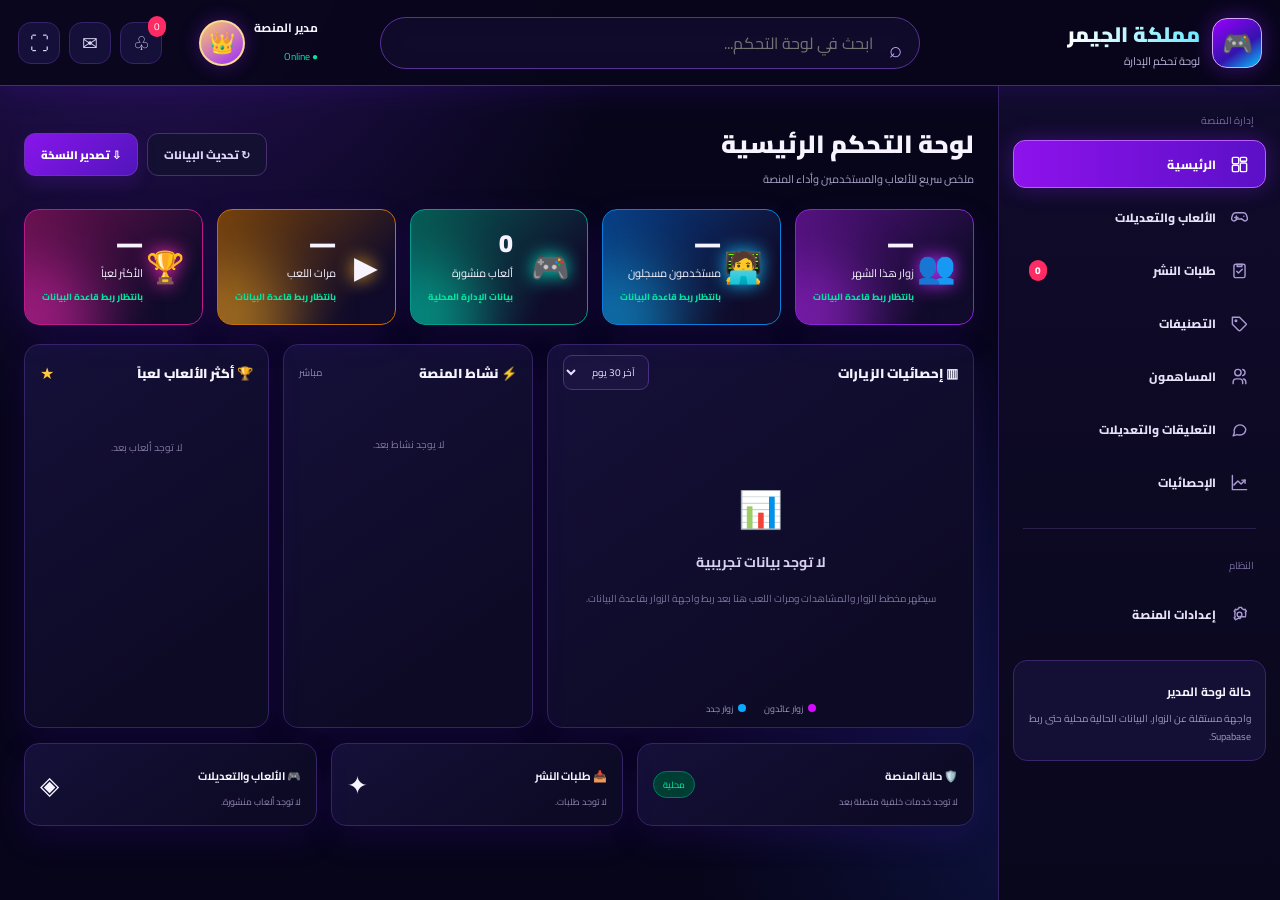
==== commit fcbff996: "Redesign admin dashboard to match approved Mamlakat Al Gamer style" ====
--- a/mamlakat-al-gamer-admin.html
+++ b/mamlakat-al-gamer-admin.html
@@ -2,175 +2,115 @@
 <html lang="ar" dir="rtl">
 <head>
 <meta charset="UTF-8">
-<meta name="viewport" content="width=device-width, initial-scale=1.0">
-<meta name="theme-color" content="#09051c">
-<title>مملكة الجيمر | لوحة الإدارة</title>
+<meta name="viewport" content="width=device-width,initial-scale=1.0">
+<meta name="theme-color" content="#08051c">
+<title>مملكة الجيمر — لوحة الإدارة</title>
+<link rel="preconnect" href="https://fonts.googleapis.com">
+<link rel="preconnect" href="https://fonts.gstatic.com" crossorigin>
+<link href="https://fonts.googleapis.com/css2?family=Cairo:wght@400;500;600;700;800;900&display=swap" rel="stylesheet">
 <style>
-@import url('https://fonts.googleapis.com/css2?family=Cairo:wght@400;500;600;700;800;900&display=swap');
-:root{
- --bg:#070516;--panel:#100d2b;--panel2:#151039;--line:#302064;--purple:#8b22ff;
- --violet:#b52cff;--cyan:#16d9ff;--blue:#087cff;--green:#00e89a;--pink:#f018ae;
- --orange:#ff9b16;--text:#f7f4ff;--muted:#a7a0c9;--shadow:0 0 24px #6c1dff25;
-}
-*{box-sizing:border-box}
-body{margin:0;background:radial-gradient(ellipse at 15% 0%,#211052 0,transparent 38%),radial-gradient(ellipse at 90% 80%,#11164a 0,transparent 35%),var(--bg);color:var(--text);font-family:'Cairo',Tahoma,sans-serif;min-height:100vh}
-button,input,select{font:inherit}
-button{cursor:pointer}
-.app{min-height:100vh;display:grid;grid-template-columns:238px minmax(0,1fr);grid-template-rows:72px 1fr}
-.topbar{grid-column:1/-1;display:flex;align-items:center;gap:18px;padding:0 24px;background:#0b0820ed;border-bottom:1px solid #5026a0;box-shadow:0 4px 22px #5b14ff25;position:sticky;top:0;z-index:10}
-.brand{display:flex;align-items:center;gap:11px;min-width:220px}
-.logo{width:48px;height:48px;border-radius:15px;background:linear-gradient(145deg,#a800ff,#2810a2 60%,#03c8ff);display:grid;place-items:center;font-size:25px;box-shadow:0 0 20px #a000ff75;border:1px solid #d8a4ff}
-.brand h1{font-size:20px;margin:0;font-weight:900;background:linear-gradient(90deg,#fff,#23dcff);color:transparent;background-clip:text}
-.brand small{display:block;color:#c6bde5;font-size:11px;margin-top:-3px}
-.top-search{position:relative;max-width:440px;flex:1;margin-inline:auto}
-.top-search input{width:100%;background:#100b2a;border:1px solid #5830a1;color:white;padding:11px 42px 11px 15px;border-radius:30px;outline:none}
-.top-search input:focus{border-color:#bd55ff;box-shadow:0 0 0 3px #a52aff20}
-.search-icon{position:absolute;right:15px;top:8px;font-size:20px;color:#bfa9ff}
-.top-actions{display:flex;align-items:center;gap:10px}
-.icon-btn{width:40px;height:40px;border:1px solid #34205f;background:#151039;color:#d8d0ff;border-radius:12px;position:relative;font-size:18px}
-.icon-btn:hover{border-color:#a34aff;color:white;box-shadow:0 0 15px #8b22ff55}
-.dot{position:absolute;top:-5px;left:-4px;background:#ff245d;color:white;font-size:10px;border-radius:20px;padding:1px 6px}
-.admin-chip{display:flex;align-items:center;gap:9px;margin-right:8px}
-.avatar{width:39px;height:39px;border-radius:50%;display:grid;place-items:center;background:linear-gradient(145deg,#ffc65d,#8c2bff);border:2px solid #f5d58c;font-size:20px}
-.admin-chip b{display:block;font-size:12px}.admin-chip small{color:var(--green);font-size:10px}
-.sidebar{background:linear-gradient(180deg,#100b2c,#0b0921);border-left:1px solid #3b246e;padding:18px 12px;position:sticky;top:72px;height:calc(100vh - 72px);overflow:auto}
-.side-title{font-size:10px;color:#8176a8;letter-spacing:1px;padding:4px 13px 10px}
-.nav{display:flex;flex-direction:column;gap:5px}
-.nav button{border:1px solid transparent;background:transparent;color:#e5e0f6;text-align:right;padding:10px 12px;border-radius:11px;display:flex;align-items:center;gap:11px;font-size:12px;font-weight:700;transition:.2s}
-.nav button .ico{width:22px;text-align:center;font-size:17px}
-.nav button:hover{background:#21134a;border-color:#44217a}
-.nav button.active{background:linear-gradient(90deg,#8a0be8,#4d12b9);border-color:#b65aff;box-shadow:0 0 18px #8b22ff55;color:#fff}
-.sidebar-bottom{margin-top:22px;padding:13px;border:1px solid #382369;border-radius:13px;background:#151039}
-.sidebar-bottom strong{font-size:12px}.sidebar-bottom p{font-size:10px;color:var(--muted);margin:5px 0 10px}
-.progress{height:6px;background:#302052;border-radius:9px;overflow:hidden}.progress span{display:block;width:72%;height:100%;background:linear-gradient(90deg,#8c25ff,#18d9ff);border-radius:9px}
-.main{padding:18px 20px 28px;min-width:0}
-.page-head{display:flex;align-items:center;justify-content:space-between;gap:12px;margin-bottom:16px}
-.page-head h2{font-size:20px;margin:0;font-weight:900}.page-head p{font-size:11px;color:var(--muted);margin:1px 0 0}
-.head-tools{display:flex;gap:8px}
-.btn{border:1px solid #6330a8;background:linear-gradient(135deg,#8515ec,#4d16b8);color:white;padding:8px 14px;border-radius:10px;font-size:11px;font-weight:800;box-shadow:0 5px 15px #8b22ff2b}
-.btn.secondary{background:#151039;border-color:#3d2b70;color:#ddd5ff;box-shadow:none}
-.stats{display:grid;grid-template-columns:repeat(5,minmax(0,1fr));gap:12px;margin-bottom:16px}
-.stat{min-height:95px;padding:13px 15px;border-radius:13px;display:flex;align-items:center;justify-content:space-between;gap:10px;border:1px solid var(--edge);background:linear-gradient(130deg,var(--tint),#100c2a 78%);box-shadow:var(--shadow);overflow:hidden;position:relative}
-.stat:after{content:"";position:absolute;width:90px;height:90px;border-radius:50%;background:var(--glow);filter:blur(28px);opacity:.5;left:-30px;bottom:-45px}
-.stat-icon{font-size:30px;filter:drop-shadow(0 0 9px var(--glow));z-index:1}
-.stat-info{z-index:1;text-align:right}.stat-info strong{display:block;font-size:24px;line-height:1.25;font-weight:900}.stat-info span{font-size:11px;color:#eee9ff}.stat-info small{display:block;color:var(--trend);font-size:10px;font-weight:800;margin-top:3px}
-.purple{--edge:#8627d9;--tint:#451078;--glow:#b52cff;--trend:#20efa7}
-.blue{--edge:#087bdf;--tint:#073c87;--glow:#13bfff;--trend:#20efa7}
-.teal{--edge:#009e86;--tint:#075c54;--glow:#00f0c2;--trend:#20efa7}
-.orange{--edge:#c46b0b;--tint:#74400b;--glow:#ffb326;--trend:#20efa7}
-.pink{--edge:#b91587;--tint:#68104c;--glow:#ff2dc1;--trend:#20efa7}
-.dashboard-grid{display:grid;grid-template-columns:minmax(0,1.55fr) minmax(250px,.8fr) minmax(230px,.85fr);gap:13px;margin-bottom:14px}
-.panel{background:linear-gradient(145deg,#151039,#0d0b25 75%);border:1px solid #332267;border-radius:14px;box-shadow:var(--shadow);min-width:0}
-.panel-head{display:flex;align-items:center;justify-content:space-between;padding:12px 14px 8px}
-.panel-head h3{font-size:13px;margin:0;font-weight:900}.panel-head select{background:#1b1440;color:#e8e0ff;border:1px solid #49317e;border-radius:8px;padding:5px 8px;font-size:10px;outline:none}
-.chart-wrap{padding:0 12px 10px;height:210px}
-.chart-wrap svg{width:100%;height:100%;overflow:visible}
-.chart-legend{display:flex;justify-content:center;gap:17px;font-size:10px;color:var(--muted);margin-top:-2px}
-.legend-dot{display:inline-block;width:8px;height:8px;border-radius:50%;margin-left:5px}
-.activity-list{padding:0 13px 10px}
-.activity{display:flex;align-items:center;gap:9px;padding:9px 0;border-bottom:1px solid #28204c;font-size:10px}
-.activity:last-child{border:0}.activity .aicon{width:31px;height:31px;border-radius:9px;background:#24184f;display:grid;place-items:center;font-size:16px;flex-shrink:0}
-.activity div:nth-child(2){flex:1}.activity b{display:block;font-size:10px}.activity small{color:var(--muted);font-size:9px}
-.activity em{font-style:normal;color:#a88aff;font-size:9px}
-.lower-grid{display:grid;grid-template-columns:1.2fr 1fr 1fr;gap:13px}
-.rank-list{padding:0 14px 9px}
-.rank{display:grid;grid-template-columns:26px 28px 1fr auto;align-items:center;gap:8px;padding:6px 0;border-bottom:1px solid #29214c;font-size:10px}
-.rank:last-child{border:0}.rank .num{font-weight:900;color:#c7b5ff}.game-thumb{width:27px;height:27px;border-radius:7px;background:linear-gradient(135deg,#08b9df,#7b24ff);display:grid;place-items:center;font-size:15px}.rank strong{font-size:10px}.rank small{color:#b9b0d8}
-.mini-cards{display:grid;grid-template-columns:repeat(3,1fr);gap:10px;margin-top:13px}
-.mini{padding:11px 13px;display:flex;align-items:center;justify-content:space-between;gap:8px}
-.mini b{font-size:11px}.mini small{display:block;color:var(--muted);font-size:9px}.mini .bigico{font-size:22px}
-.status-pill{font-size:9px;color:#00efa3;background:#003e34;border:1px solid #007b62;border-radius:20px;padding:3px 8px}
-.page-view{display:none}.page-view.active{display:block}
-.placeholder{padding:35px 20px;text-align:center;color:var(--muted)}
-.placeholder .big{font-size:38px;margin-bottom:8px}.placeholder h3{color:white;margin:0 0 5px}.placeholder p{font-size:11px;margin:0}
-.toast{position:fixed;bottom:20px;left:20px;background:#1b1241;border:1px solid #8c39e8;border-radius:12px;padding:11px 16px;font-size:12px;box-shadow:0 0 25px #8b22ff55;opacity:0;transform:translateY(12px);transition:.25s;pointer-events:none;z-index:30}
-.toast.show{opacity:1;transform:translateY(0)}
-.mobile-menu{display:none}
-@media(max-width:1150px){.stats{grid-template-columns:repeat(3,1fr)}.dashboard-grid{grid-template-columns:1.3fr 1fr}.dashboard-grid .activity-panel{grid-column:1/-1}.activity-list{display:grid;grid-template-columns:repeat(2,1fr);column-gap:18px}.lower-grid{grid-template-columns:1fr 1fr}.lower-grid .panel:last-child{grid-column:1/-1}}
-@media(max-width:760px){.app{grid-template-columns:1fr;grid-template-rows:64px 1fr}.topbar{padding:0 12px;gap:8px}.brand{min-width:0;flex:1}.brand h1{font-size:16px}.logo{width:40px;height:40px}.top-search{display:none}.admin-chip .admin-text{display:none}.sidebar{position:fixed;z-index:20;right:0;top:64px;width:245px;height:calc(100vh - 64px);transform:translateX(105%);transition:.25s;box-shadow:-15px 0 30px #0008}.sidebar.open{transform:translateX(0)}.mobile-menu{display:inline-grid}.main{padding:14px 11px}.page-head{align-items:flex-start;flex-direction:column}.stats{grid-template-columns:repeat(2,1fr);gap:8px}.stat{min-height:82px;padding:10px}.stat-info strong{font-size:20px}.stat-icon{font-size:25px}.dashboard-grid,.lower-grid{grid-template-columns:1fr}.dashboard-grid .activity-panel,.lower-grid .panel:last-child{grid-column:auto}.activity-list{display:block}.chart-wrap{height:190px}.mini-cards{grid-template-columns:1fr}.head-tools{width:100%}.head-tools .btn{flex:1}}
-
-.nav .ico{width:22px;height:22px;display:inline-flex;align-items:center;justify-content:center;color:#a99bd8;flex:0 0 22px}
-.nav .ico svg{width:18px;height:18px;stroke:currentColor;stroke-width:1.8;fill:none;stroke-linecap:round;stroke-linejoin:round}
-.nav button.active .ico{color:#fff}
-.nav-secondary-title{margin-top:17px;padding-top:13px;border-top:1px solid #2a204c}
-.nav button{min-height:42px;font-size:12px}
-
+:root{--bg:#07051a;--top:#0b0821;--side:#0d0a25;--card:#100c2d;--card2:#151038;--line:#332064;--line2:#472b7d;--purple:#8615ed;--purple2:#a629ff;--cyan:#12bfff;--pink:#d319ff;--green:#00e6a0;--text:#f7f4ff;--muted:#9d94bf;--shadow:0 12px 34px rgba(88,20,210,.14)}
+*{box-sizing:border-box}html,body{margin:0;min-height:100%;background:radial-gradient(circle at 10% -10%,#2a135d 0,transparent 34%),radial-gradient(circle at 90% 85%,#10174a 0,transparent 34%),var(--bg);color:var(--text);font-family:Cairo,Tahoma,sans-serif}body{overflow-x:hidden}button,input,select,textarea{font:inherit}button{cursor:pointer}
+.app{min-height:100vh;display:grid;grid-template-columns:282px minmax(0,1fr);grid-template-rows:86px 1fr}
+.topbar{grid-column:1/-1;display:grid;grid-template-columns:280px minmax(260px,1fr) 300px;align-items:center;gap:20px;padding:0 18px;background:rgba(9,6,28,.96);border-bottom:1px solid #4a2782;box-shadow:0 5px 25px rgba(75,17,185,.2);position:sticky;top:0;z-index:30;direction:rtl}
+.brand{display:flex;align-items:center;gap:12px}.logo{width:50px;height:50px;border-radius:15px;display:grid;place-items:center;background:linear-gradient(145deg,#9a00ff,#3413ad 60%,#02c9ff);border:1px solid #d5a5ff;box-shadow:0 0 22px #8b22ff66;font-size:25px;overflow:hidden;background-size:cover;background-position:center}.brand h1{margin:0;font-size:21px;font-weight:900;letter-spacing:.1px;background:linear-gradient(90deg,#fff,#6ceaff);color:transparent;background-clip:text}.brand small{display:block;color:#bdb4dc;font-size:11px;margin-top:-3px}
+.search{position:relative;max-width:540px;width:100%;justify-self:center}.search input{width:100%;height:52px;border-radius:30px;background:#100b2b;border:1px solid #59309a;color:#fff;outline:0;padding:0 46px 0 18px;box-shadow:inset 0 0 20px #0002}.search input:focus{border-color:#bd55ff;box-shadow:0 0 0 3px #a52aff18}.search span{position:absolute;right:18px;top:11px;color:#c3aaff;font-size:22px}
+.top-left{display:flex;align-items:center;justify-content:flex-start;gap:9px;direction:ltr}.icon-btn{width:42px;height:42px;border:1px solid #382269;border-radius:13px;background:#151039;color:#ddd6f8;display:grid;place-items:center;font-size:19px;position:relative;transition:.2s}.icon-btn:hover{border-color:#a84aff;box-shadow:0 0 18px #8b22ff55;color:#fff}.notify{position:absolute;top:-7px;right:-5px;background:#ff2b64;border-radius:99px;padding:1px 6px;font-size:10px;color:#fff}.admin{display:flex;align-items:center;gap:9px;direction:rtl;margin-left:auto}.avatar{width:46px;height:46px;border-radius:50%;display:grid;place-items:center;background:linear-gradient(145deg,#ffc96b,#9b2cff);border:2px solid #f8d995;box-shadow:0 0 20px #a12cff55;font-size:21px}.admin b{display:block;font-size:12px}.admin small{font-size:10px;color:var(--green)}
+.sidebar{grid-column:1;grid-row:2;background:linear-gradient(180deg,#100b2b,#09071c);border-left:1px solid #352160;padding:25px 14px;position:sticky;top:86px;height:calc(100vh - 86px);overflow:auto}.side-label{font-size:10px;color:#786e9e;padding:0 12px 10px}.nav{display:flex;flex-direction:column;gap:5px}.nav button{min-height:48px;border:1px solid transparent;border-radius:12px;background:transparent;color:#e8e2f8;text-align:right;padding:0 15px;display:flex;align-items:center;gap:12px;font-size:12px;font-weight:800;transition:.2s}.nav button:hover{background:#211548;border-color:#432477}.nav button.active{background:linear-gradient(90deg,#8e12ec,#5b10c7);border-color:#ba5cff;box-shadow:0 0 22px #8b22ff55;color:#fff}.nav .ico{width:22px;height:22px;display:grid;place-items:center;color:#a89ad2}.nav button.active .ico{color:#fff}.nav svg{width:19px;height:19px;stroke:currentColor;fill:none;stroke-width:1.8;stroke-linecap:round;stroke-linejoin:round}.nav-divider{margin:17px 10px 8px;border-top:1px solid #2b2049;padding-top:14px}.side-status{margin-top:22px;padding:14px;border:1px solid #392568;border-radius:14px;background:#141035}.side-status b{font-size:12px}.side-status p{margin:5px 0 0;color:var(--muted);font-size:10px;line-height:1.8}
+.main{grid-column:2;grid-row:2;padding:34px 24px 30px;min-width:0}.head{display:flex;align-items:center;justify-content:space-between;gap:14px;margin-bottom:20px}.head h2{margin:0;font-size:25px;font-weight:900}.head p{margin:2px 0 0;color:#aaa1c7;font-size:11px}.tools{display:flex;gap:9px}.btn{height:43px;padding:0 16px;border-radius:11px;border:1px solid #6c31b1;background:linear-gradient(135deg,#8915ec,#5115bb);color:#fff;font-size:11px;font-weight:900;box-shadow:0 8px 18px #7f20e52c}.btn.secondary{background:#141032;border-color:#463070;color:#ddd5f6;box-shadow:none}.btn:hover{filter:brightness(1.12)}
+.stats{display:grid;grid-template-columns:repeat(5,minmax(0,1fr));gap:14px;margin-bottom:19px}.stat{height:116px;border-radius:15px;border:1px solid var(--edge);background:linear-gradient(135deg,var(--tint),#100b2a 78%);position:relative;overflow:hidden;display:flex;align-items:center;justify-content:space-between;padding:16px 17px;box-shadow:var(--shadow)}.stat:after{content:"";position:absolute;width:130px;height:130px;border-radius:50%;left:-55px;bottom:-65px;background:var(--glow);filter:blur(32px);opacity:.5}.stat-icon{font-size:31px;z-index:1;filter:drop-shadow(0 0 9px var(--glow))}.stat-info{z-index:1;text-align:right}.stat-info strong{display:block;font-size:25px;line-height:1.1;font-weight:900}.stat-info span{display:block;font-size:11px;margin-top:7px}.stat-info small{display:block;color:var(--green);font-size:9px;font-weight:800;margin-top:5px}.purple{--edge:#8e22dc;--tint:#54127f;--glow:#c02cff}.blue{--edge:#087fdc;--tint:#083e86;--glow:#13bfff}.teal{--edge:#009f8a;--tint:#075b54;--glow:#00e9c2}.orange{--edge:#c86d08;--tint:#74400b;--glow:#ffb324}.pink{--edge:#bc198a;--tint:#68114f;--glow:#ff2bc2}
+.grid{display:grid;grid-template-columns:minmax(0,1.65fr) minmax(250px,.82fr) minmax(245px,.8fr);gap:14px;margin-bottom:15px}.panel{background:linear-gradient(145deg,#151039,#0d0a25 80%);border:1px solid #352466;border-radius:15px;box-shadow:var(--shadow);min-width:0;overflow:hidden}.panel-head{min-height:55px;padding:0 15px;display:flex;align-items:center;justify-content:space-between;gap:10px}.panel-head h3{margin:0;font-size:13px;font-weight:900}.panel-head .muted{color:#8f84b2;font-size:10px}.select{background:#1b1440;border:1px solid #49317e;color:#e8e0ff;border-radius:9px;padding:6px 9px;font-size:10px;outline:0}
+.chart{height:300px;padding:0 15px 15px}.chart svg{width:100%;height:100%;display:block}.chart-empty{height:100%;display:grid;place-items:center;color:#7d739e;text-align:center}.chart-empty div{max-width:360px}.chart-empty b{display:block;color:#d8d0ef;font-size:14px;margin:6px 0}.chart-empty span{font-size:10px;line-height:1.8}.legend{display:flex;justify-content:center;gap:18px;color:#9e95bb;font-size:9px;padding-bottom:10px}.legend i{display:inline-block;width:8px;height:8px;border-radius:50%;margin-left:5px}
+.activity-list{padding:0 15px 12px}.activity{min-height:57px;display:flex;align-items:center;gap:9px;border-bottom:1px solid #292049}.activity:last-child{border:0}.aicon{width:33px;height:33px;border-radius:10px;background:#25184d;display:grid;place-items:center;flex:none}.activity-main{flex:1}.activity-main b{display:block;font-size:10px}.activity-main small{display:block;color:#8f86aa;font-size:9px;margin-top:2px}.activity em{font-style:normal;color:#a98cff;font-size:9px}.empty-mini{text-align:center;color:#81789f;font-size:10px;padding:35px 12px}
+.rank-list{padding:0 15px 8px}.rank{display:grid;grid-template-columns:25px 31px 1fr auto;align-items:center;gap:8px;height:55px;border-bottom:1px solid #292049}.rank:last-child{border:0}.rank .num{font-size:11px;font-weight:900;color:#c6b8e9}.thumb{width:31px;height:31px;border-radius:9px;background:linear-gradient(135deg,#08b9df,#7b24ff);display:grid;place-items:center;font-size:15px}.rank b{font-size:10px}.rank small{color:#8f86aa;font-size:9px}.empty-rank{text-align:center;color:#81789f;font-size:10px;padding:38px 10px}
+.lower{display:grid;grid-template-columns:1.15fr 1fr 1fr;gap:14px}.mini{min-height:83px;padding:15px;display:flex;align-items:center;justify-content:space-between;gap:10px}.mini b{font-size:11px}.mini small{display:block;color:#9288b1;font-size:9px;margin-top:4px}.bigico{font-size:25px}.status{font-size:9px;color:#00efaa;background:#003d33;border:1px solid #007b62;border-radius:99px;padding:4px 9px}
+.page{display:none}.page.active{display:block}.table{overflow:auto}.table table{width:100%;border-collapse:collapse;min-width:680px}.table th,.table td{padding:13px 15px;text-align:right;border-bottom:1px solid #292049;font-size:10px}.table th{color:#9e94bc;font-weight:800;background:#120d31}.table td b{font-size:11px}.actions{white-space:nowrap}.actions button{border:1px solid #4a2d78;background:#17103a;color:#e7defc;border-radius:8px;padding:5px 8px;font-size:9px;margin-left:4px}.actions button:hover{border-color:#a64cff}.empty{text-align:center;color:#81789f;padding:45px 20px;font-size:11px}.placeholder{padding:45px 20px;text-align:center;color:#81789f}.placeholder .big{font-size:40px}.placeholder h3{color:#eee9ff;margin:7px 0;font-size:15px}.placeholder p{margin:0;font-size:10px;line-height:1.9}.switchrow{display:flex;align-items:center;justify-content:space-between;gap:15px;padding:14px 0;border-bottom:1px solid #2b2149}.switchrow b{display:block;font-size:11px}.switchrow small{display:block;color:#8f86aa;font-size:9px;margin-top:4px}.switch{position:relative;width:45px;height:25px;display:block;flex:none}.switch input{display:none}.slider{position:absolute;inset:0;border-radius:20px;background:#30274d;border:1px solid #4a3b70;transition:.2s}.slider:before{content:"";position:absolute;width:19px;height:19px;top:2px;right:2px;border-radius:50%;background:#c7bfdf;transition:.2s}.switch input:checked+.slider{background:#6414c8;border-color:#a44aff}.switch input:checked+.slider:before{transform:translateX(-19px);background:#fff}.muted{color:#8f86aa;font-size:10px}.settings-grid{display:grid;grid-template-columns:repeat(2,1fr);gap:14px}.setting{padding:17px}.setting h3{margin:0 0 10px;font-size:13px}.field{display:grid;gap:6px;margin-bottom:12px}.field label{font-size:10px;color:#b8afd1}.field input,.field textarea,.field select{width:100%;background:#0f0b29;border:1px solid #3b2a64;color:#fff;border-radius:9px;padding:9px 10px;outline:0}.field input:focus,.field textarea:focus{border-color:#a14cff}.modal{position:fixed;inset:0;background:#05030dbb;backdrop-filter:blur(7px);display:none;align-items:center;justify-content:center;padding:20px;z-index:50}.modal.show{display:flex}.modal-box{width:min(560px,100%);max-height:90vh;overflow:auto;background:#100c2d;border:1px solid #58308d;border-radius:17px;box-shadow:0 20px 70px #0008;padding:20px}.modal-head{display:flex;align-items:center;justify-content:space-between;margin-bottom:15px}.modal-head h3{margin:0;font-size:16px}.toast{position:fixed;bottom:22px;left:22px;background:#19113c;border:1px solid #8e3fe2;border-radius:12px;padding:11px 15px;font-size:11px;box-shadow:0 0 25px #8b22ff55;opacity:0;transform:translateY(12px);pointer-events:none;transition:.25s;z-index:60}.toast.show{opacity:1;transform:translateY(0)}.mobile-menu{display:none}
+@media(max-width:1250px){.topbar{grid-template-columns:250px minmax(220px,1fr) 250px}.stats{grid-template-columns:repeat(3,1fr)}.grid{grid-template-columns:1.35fr 1fr}.grid>.rank-panel{grid-column:1/-1}.lower{grid-template-columns:1fr 1fr}.lower .mini:last-child{grid-column:1/-1}}
+@media(max-width:800px){.app{display:block}.topbar{height:70px;grid-template-columns:auto 1fr auto;padding:0 12px;position:sticky}.topbar .search{display:none}.brand{justify-self:center}.brand h1{font-size:16px}.brand small{font-size:9px}.logo{width:42px;height:42px}.top-left{order:-1}.admin{display:none}.mobile-menu{display:grid}.sidebar{position:fixed;right:0;top:70px;width:275px;height:calc(100vh - 70px);transform:translateX(105%);transition:.25s;z-index:40;box-shadow:-20px 0 45px #0008}.sidebar.open{transform:translateX(0)}.main{padding:18px 12px}.head{align-items:flex-start;flex-direction:column}.head h2{font-size:20px}.tools{width:100%}.tools .btn{flex:1}.stats{grid-template-columns:repeat(2,1fr);gap:9px}.stat{height:95px;padding:11px}.stat-info strong{font-size:20px}.stat-icon{font-size:24px}.grid,.lower,.settings-grid{grid-template-columns:1fr}.grid>.rank-panel,.lower .mini:last-child{grid-column:auto}.chart{height:245px}.table table{min-width:600px}}
+@media(max-width:430px){.stats{grid-template-columns:1fr}.top-left .icon-btn:not(.mobile-menu){display:none}.stat{height:88px}}
 </style>
 </head>
-
 <body>
 <div class="app">
 <header class="topbar">
- <button class="icon-btn mobile-menu" id="menuToggle" aria-label="القائمة">☰</button>
- <div class="brand"><div class="logo" id="brandLogo">🎮</div><div><h1>مملكة الجيمر</h1><small>لوحة تحكم الإدارة</small></div></div>
- <div class="top-search"><span class="search-icon">⌕</span><input id="globalSearch" placeholder="ابحث في لوحة التحكم..." /></div>
- <div class="top-actions"><button class="icon-btn" id="fullscreenBtn" title="ملء الشاشة">⛶</button><div class="admin-chip"><div class="avatar">👑</div><div class="admin-text"><b>مدير المنصة</b><small>محلي ●</small></div></div></div>
+  <div class="brand"><div class="logo" id="logoPreview">🎮</div><div><h1>مملكة الجيمر</h1><small>لوحة تحكم الإدارة</small></div></div>
+  <div class="search"><span>⌕</span><input id="globalSearch" placeholder="ابحث في لوحة التحكم..." autocomplete="off"></div>
+  <div class="top-left">
+    <button class="icon-btn mobile-menu" id="menuBtn">☰</button>
+    <button class="icon-btn" id="fullscreenBtn">⛶</button>
+    <button class="icon-btn" id="mailBtn">✉</button>
+    <button class="icon-btn" id="notifyBtn">♧<span class="notify" id="notifyCount">0</span></button>
+    <div class="admin"><div><b>مدير المنصة</b><small>● Online</small></div><div class="avatar">👑</div></div>
+  </div>
 </header>
 <aside class="sidebar" id="sidebar">
- <div class="side-title">إدارة المنصة</div>
- <nav class="nav" id="nav">
-  <button class="active" data-page="overview"><span class="ico" data-icon="dashboard"></span>الرئيسية</button>
-  <button data-page="games"><span class="ico" data-icon="gamepad"></span>إدارة الألعاب</button>
-  <button data-page="reviews"><span class="ico" data-icon="check"></span>طلبات النشر <span id="requestBadge" class="dot" style="position:static;margin-right:auto">0</span></button>
-  <button data-page="categories"><span class="ico" data-icon="tags"></span>التصنيفات</button>
-  <button data-page="contributors"><span class="ico" data-icon="users"></span>المساهمون</button>
-  <button data-page="moderation"><span class="ico" data-icon="check"></span>التعليقات والتعديلات</button>
-  <button data-page="analytics"><span class="ico" data-icon="chart"></span>الإحصائيات</button>
-  <div class="side-title nav-secondary-title">النظام</div>
-  <button data-page="settings"><span class="ico" data-icon="settings"></span>إعدادات المنصة</button>
- </nav>
- <div class="sidebar-bottom"><strong>لوحة المدير</strong><p>هذه الواجهة مستقلة عن واجهة الزوار وتعمل محلياً في هذه المرحلة.</p><div class="progress"><span style="width:100%"></span></div></div>
+  <div class="side-label">إدارة المنصة</div>
+  <nav class="nav">
+    <button class="active" data-page="overview"><span class="ico" data-icon="dashboard"></span>الرئيسية</button>
+    <button data-page="games"><span class="ico" data-icon="gamepad"></span>الألعاب والتعديلات</button>
+    <button data-page="requests"><span class="ico" data-icon="check"></span>طلبات النشر <span id="requestBadge" class="notify" style="position:static;margin-right:auto">0</span></button>
+    <button data-page="categories"><span class="ico" data-icon="tags"></span>التصنيفات</button>
+    <button data-page="contributors"><span class="ico" data-icon="users"></span>المساهمون</button>
+    <button data-page="moderation"><span class="ico" data-icon="comment"></span>التعليقات والتعديلات</button>
+    <button data-page="analytics"><span class="ico" data-icon="chart"></span>الإحصائيات</button>
+    <div class="nav-divider"></div><div class="side-label">النظام</div>
+    <button data-page="settings"><span class="ico" data-icon="settings"></span>إعدادات المنصة</button>
+  </nav>
+  <div class="side-status"><b>حالة لوحة المدير</b><p>واجهة مستقلة عن الزوار. البيانات الحالية محلية حتى ربط Supabase.</p></div>
 </aside>
 <main class="main">
-<section class="page-view active" id="overview">
- <div class="page-head"><div><h2>لوحة التحكم الرئيسية</h2><p>إدارة مملكة الجيمر من مكان واحد</p></div><div class="head-tools"><button class="btn secondary" id="backupBtn">⇩ نسخة احتياطية</button><button class="btn" data-page-jump="games">＋ إضافة لعبة</button></div></div>
- <div class="stats">
-  <div class="stat purple"><div class="stat-icon">🎮</div><div class="stat-info"><strong id="statGames">0</strong><span>ألعاب منشورة</span><small>بيانات محلية</small></div></div>
-  <div class="stat blue"><div class="stat-icon">📥</div><div class="stat-info"><strong id="statRequests">0</strong><span>طلبات بانتظار المراجعة</span><small>تحتاج قرار المدير</small></div></div>
-  <div class="stat teal"><div class="stat-icon">👥</div><div class="stat-info"><strong>—</strong><span>الزوار</span><small>بعد ربط Supabase</small></div></div>
-  <div class="stat orange"><div class="stat-icon">▶</div><div class="stat-info"><strong>—</strong><span>مرات اللعب</span><small>بعد ربط Supabase</small></div></div>
-  <div class="stat pink"><div class="stat-icon">★</div><div class="stat-info"><strong>—</strong><span>الأكثر لعباً</span><small>بعد ربط Supabase</small></div></div>
- </div>
- <div class="dashboard-grid">
-  <div class="panel"><div class="panel-head"><h3>▥ إحصائيات الزيارات</h3><span class="muted">لا توجد بيانات تجريبية</span></div><div class="placeholder" style="padding:45px 20px"><div class="big">📊</div><h3>بانتظار البيانات الحقيقية</h3><p>ستظهر الزيارات والمشاهدات ومرات اللعب هنا بعد ربط واجهة الزوار بقاعدة البيانات.</p></div></div>
-  <div class="panel activity-panel"><div class="panel-head"><h3>⚡ آخر نشاط إداري</h3><span class="muted">محلي</span></div><div class="activity-list" id="activityList"><div class="placeholder">لا يوجد نشاط بعد.</div></div></div>
-  <div class="panel"><div class="panel-head"><h3>🛡️ سياسة النشر</h3></div><div style="padding:0 14px 14px"><div class="switchrow"><div><b>الموافقة التلقائية</b><small id="autoLabel">متوقفة — مراجعة يدوية</small></div><label class="switch"><input id="autoToggle" type="checkbox"><span class="slider"></span></label></div><p class="muted" style="line-height:1.8">عند إيقافها، كل لعبة يرسلها الزائر تنتظر موافقتك وتجربتك قبل النشر.</p></div></div>
- </div>
- <div class="lower-grid">
-  <div class="panel mini"><div><b>🎮 أحدث الألعاب</b><small id="recentSummary">لا توجد ألعاب منشورة.</small></div><span class="bigico">◈</span></div>
-  <div class="panel mini"><div><b>📥 طلبات الزوار</b><small id="requestSummary">لا توجد طلبات.</small></div><span class="bigico">✦</span></div>
-  <div class="panel mini"><div><b>🔒 حالة اللوحة</b><small>لوحة الإدارة منفصلة عن واجهة الزوار</small></div><span class="status-pill">محلية</span></div>
- </div>
+<section class="page active" id="overview">
+  <div class="head"><div><h2>لوحة التحكم الرئيسية</h2><p>ملخص سريع للألعاب والمستخدمين وأداء المنصة</p></div><div class="tools"><button class="btn secondary" id="refreshBtn">↻ تحديث البيانات</button><button class="btn" id="backupBtn">⇩ تصدير النسخة</button></div></div>
+  <div class="stats">
+    <div class="stat purple"><div class="stat-icon">👥</div><div class="stat-info"><strong>—</strong><span>زوار هذا الشهر</span><small>بانتظار ربط قاعدة البيانات</small></div></div>
+    <div class="stat blue"><div class="stat-icon">🧑‍💻</div><div class="stat-info"><strong>—</strong><span>مستخدمون مسجلون</span><small>بانتظار ربط قاعدة البيانات</small></div></div>
+    <div class="stat teal"><div class="stat-icon">🎮</div><div class="stat-info"><strong id="gamesCount">0</strong><span>ألعاب منشورة</span><small>بيانات الإدارة المحلية</small></div></div>
+    <div class="stat orange"><div class="stat-icon">▶</div><div class="stat-info"><strong>—</strong><span>مرات اللعب</span><small>بانتظار ربط قاعدة البيانات</small></div></div>
+    <div class="stat pink"><div class="stat-icon">🏆</div><div class="stat-info"><strong>—</strong><span>الأكثر لعباً</span><small>بانتظار ربط قاعدة البيانات</small></div></div>
+  </div>
+  <div class="grid">
+    <div class="panel"><div class="panel-head"><h3>▥ إحصائيات الزيارات</h3><select class="select"><option>آخر 30 يوم</option><option>آخر 7 أيام</option><option>آخر 12 شهر</option></select></div><div class="chart"><div class="chart-empty"><div><div style="font-size:36px">📊</div><b>لا توجد بيانات تجريبية</b><span>سيظهر مخطط الزوار والمشاهدات ومرات اللعب هنا بعد ربط واجهة الزوار بقاعدة البيانات.</span></div></div></div><div class="legend"><span><i style="background:#d20aff"></i>زوار عائدون</span><span><i style="background:#09aaff"></i>زوار جدد</span></div></div>
+    <div class="panel"><div class="panel-head"><h3>⚡ نشاط المنصة</h3><span class="muted">مباشر</span></div><div class="activity-list" id="activityList"><div class="empty-mini">لا يوجد نشاط بعد.</div></div></div>
+    <div class="panel rank-panel"><div class="panel-head"><h3>🏆 أكثر الألعاب لعباً</h3><span style="color:#ffc83d">★</span></div><div class="rank-list" id="rankList"><div class="empty-rank">لا توجد ألعاب بعد.</div></div></div>
+  </div>
+  <div class="lower">
+    <div class="panel mini"><div><b>🛡️ حالة المنصة</b><small>لا توجد خدمات خلفية متصلة بعد</small></div><span class="status">محلية</span></div>
+    <div class="panel mini"><div><b>📥 طلبات النشر</b><small id="requestSummary">لا توجد طلبات.</small></div><span class="bigico">✦</span></div>
+    <div class="panel mini"><div><b>🎮 الألعاب والتعديلات</b><small id="gameSummary">لا توجد ألعاب منشورة.</small></div><span class="bigico">◈</span></div>
+  </div>
 </section>
-<section class="page-view" id="games"><div class="page-head"><div><h2>إدارة الألعاب</h2><p>إضافة ألعابك وتجربتها وتعديلها وإخفاؤها أو حذفها</p></div><button class="btn" id="addGameBtn">＋ إضافة لعبة</button></div><div class="panel table"><table><thead><tr><th>اللعبة</th><th>التصنيف</th><th>المالك</th><th>الحالة</th><th>الإجراءات</th></tr></thead><tbody id="gamesTable"></tbody></table><div id="gamesEmpty" class="empty">لا توجد ألعاب حتى الآن.</div></div></section>
-<section class="page-view" id="reviews"><div class="page-head"><div><h2>طلبات النشر</h2><p>راجع ألعاب الزوار وجربها ثم وافق عليها أو ارفضها</p></div></div><div class="panel table"><table><thead><tr><th>اللعبة</th><th>صاحبها</th><th>التصنيف</th><th>الحالة</th><th>الإجراءات</th></tr></thead><tbody id="requestsTable"></tbody></table><div id="requestsEmpty" class="empty">لا توجد طلبات نشر حالياً.</div></div></section>
-<section class="page-view" id="categories"><div class="page-head"><div><h2>التصنيفات والأقسام</h2><p>تنظيم الألعاب بطريقة واضحة لواجهة الزوار</p></div><button class="btn" id="addCategoryBtn">＋ إضافة تصنيف</button></div><div class="panel table"><table><thead><tr><th>التصنيف</th><th>عدد الألعاب</th><th>الإجراءات</th></tr></thead><tbody id="categoriesTable"></tbody></table><div id="categoriesEmpty" class="empty">لا توجد تصنيفات.</div></div></section>
-<section class="page-view" id="contributors"><div class="page-head"><div><h2>المساهمون</h2><p>أصحاب الألعاب والمساهمات التي تصل من واجهة الزوار</p></div></div><div class="panel placeholder"><div class="big">👥</div><h3>لا توجد بيانات مساهمين بعد</h3><p>ستظهر هنا بيانات المساهمين بعد إنشاء واجهة الزوار وربط قاعدة البيانات.</p></div></section>
-<section class="page-view" id="moderation"><div class="page-head"><div><h2>التعليقات والتعديلات</h2><p>مراجعة اقتراحات تعديل الألعاب وتعليقات الزوار</p></div></div><div class="panel placeholder"><div class="big">💬</div><h3>لا توجد عناصر للمراجعة</h3><p>ستظهر هنا طلبات التعديل والتعليقات بعد ربط واجهة الزوار.</p></div></section>
-<section class="page-view" id="analytics"><div class="page-head"><div><h2>الإحصائيات</h2><p>الزوار، المشاهدات، مرات اللعب والألعاب الأكثر شعبية</p></div><button class="btn secondary" id="exportBtn">⇩ تصدير البيانات</button></div><div class="stats"><div class="stat purple"><div class="stat-icon">👥</div><div class="stat-info"><strong>—</strong><span>زوار فريدون</span><small>بانتظار الربط</small></div></div><div class="stat blue"><div class="stat-icon">◉</div><div class="stat-info"><strong>—</strong><span>مشاهدات</span><small>بانتظار الربط</small></div></div><div class="stat teal"><div class="stat-icon">▶</div><div class="stat-info"><strong>—</strong><span>مرات اللعب</span><small>بانتظار الربط</small></div></div><div class="stat orange"><div class="stat-icon">🏆</div><div class="stat-info"><strong>—</strong><span>الأكثر لعباً</span><small>بانتظار الربط</small></div></div><div class="stat pink"><div class="stat-icon">📈</div><div class="stat-info"><strong id="localGames">0</strong><span>الألعاب المحلية</span><small>بيانات الإدارة</small></div></div></div><div class="panel placeholder"><div class="big">📊</div><h3>لا توجد إحصائيات حقيقية بعد</h3><p>لن نضع أرقاماً وهمية. ستُسجل البيانات من واجهة الزوار بعد ربط Supabase.</p></div></section>
-<section class="page-view" id="settings"><div class="page-head"><div><h2>إعدادات المنصة</h2><p>هوية مملكة الجيمر وقواعد النشر</p></div><button class="btn" id="saveSettings">حفظ</button></div><div class="dashboard-grid"><div class="panel" style="padding:14px"><h3>الموافقة على ألعاب الزوار</h3><div class="switchrow"><div><b>الموافقة التلقائية</b><small id="autoLabel2">متوقفة — مراجعة يدوية</small></div><label class="switch"><input id="autoToggle2" type="checkbox"><span class="slider"></span></label></div><p class="muted" style="line-height:1.9">هذا الإعداد محفوظ محلياً الآن. عند ربط Supabase يجب فرض نفس السياسة في الخادم، وليس في JavaScript وحده.</p></div><div class="panel" style="padding:14px"><h3>شعار القناة</h3><div class="field"><label>اختر صورة شعار القناة</label><input id="logoFile" type="file" accept="image/*"></div><p class="muted">سيظهر الشعار في رأس لوحة المدير. اسم القناة: <b style="color:#fff">مملكة الجيمر</b></p></div><div class="panel" style="padding:14px"><h3>قواعد واجهة الزوار</h3><p class="muted" style="line-height:2">التصفح واللعب بدون تسجيل دخول. رفع لعبة للزائر يرسل طلباً للمراجعة. لا تُنشر لوحة المدير للعامة.</p><span class="status-pill">متفق عليه</span></div><div class="panel" style="padding:14px"><h3>الأمان</h3><p class="muted" style="line-height:2">مفاتيح Supabase السرية لا توضع داخل HTML. صلاحيات المدير وتسجيل البيانات ستُفرض في الخلفية عند مرحلة قاعدة البيانات.</p><span class="status-pill">جاهز للمرحلة الثالثة</span></div></div></section>
-</main>
-</div>
-<div class="modal" id="modal"><div class="box" id="box"></div></div><div class="toast" id="toast"></div>
+<section class="page" id="games"><div class="head"><div><h2>الألعاب والتعديلات</h2><p>رفع ألعابك، تجربتها، تعديلها والتحكم بحالة نشرها</p></div><button class="btn" id="addGameBtn">＋ إضافة لعبة</button></div><div class="panel table"><table><thead><tr><th>اللعبة</th><th>التصنيف</th><th>المالك</th><th>الحالة</th><th>الإجراءات</th></tr></thead><tbody id="gamesTable"></tbody></table><div id="gamesEmpty" class="empty">لا توجد ألعاب حتى الآن.</div></div></section>
+<section class="page" id="requests"><div class="head"><div><h2>طلبات النشر</h2><p>تجربة ألعاب الزوار ثم قبولها أو رفضها قبل ظهورها للعامة</p></div><button class="btn secondary" id="autoFromRequests">⚡ الموافقة التلقائية: متوقفة</button></div><div class="panel table"><table><thead><tr><th>اللعبة</th><th>صاحبها</th><th>التصنيف</th><th>الحالة</th><th>الإجراءات</th></tr></thead><tbody id="requestsTable"></tbody></table><div id="requestsEmpty" class="empty">لا توجد طلبات نشر حالياً.</div></div></section>
+<section class="page" id="categories"><div class="head"><div><h2>التصنيفات والأقسام</h2><p>تنظيم الألعاب ضمن أقسام واضحة للزوار</p></div><button class="btn" id="addCategoryBtn">＋ إضافة تصنيف</button></div><div class="panel table"><table><thead><tr><th>التصنيف</th><th>عدد الألعاب</th><th>الإجراءات</th></tr></thead><tbody id="categoriesTable"></tbody></table><div id="categoriesEmpty" class="empty">لا توجد تصنيفات بعد.</div></div></section>
+<section class="page" id="contributors"><div class="head"><div><h2>المساهمون</h2><p>أصحاب الألعاب والمساهمات القادمة من واجهة الزوار</p></div></div><div class="panel placeholder"><div class="big">👥</div><h3>لا توجد بيانات مساهمين</h3><p>ستظهر هنا بيانات أصحاب الألعاب بعد بناء واجهة الزوار وربط الحسابات بقاعدة البيانات.</p></div></section>
+<section class="page" id="moderation"><div class="head"><div><h2>التعليقات والتعديلات</h2><p>مراجعة تعليقات الزوار واقتراحات تعديل الألعاب</p></div></div><div class="panel placeholder"><div class="big">💬</div><h3>لا توجد عناصر للمراجعة</h3><p>هذه المنطقة جاهزة للربط ببيانات الزوار لاحقاً.</p></div></section>
+<section class="page" id="analytics"><div class="head"><div><h2>الإحصائيات</h2><p>الزوار والمشاهدات ومرات اللعب والألعاب الأكثر شعبية</p></div><button class="btn secondary" id="exportBtn">⇩ تصدير البيانات</button></div><div class="stats"><div class="stat purple"><div class="stat-icon">👥</div><div class="stat-info"><strong>—</strong><span>زوار فريدون</span><small>بانتظار الربط</small></div></div><div class="stat blue"><div class="stat-icon">◉</div><div class="stat-info"><strong>—</strong><span>مشاهدات</span><small>بانتظار الربط</small></div></div><div class="stat teal"><div class="stat-icon">▶</div><div class="stat-info"><strong>—</strong><span>مرات اللعب</span><small>بانتظار الربط</small></div></div><div class="stat orange"><div class="stat-icon">🏆</div><div class="stat-info"><strong>—</strong><span>الأكثر لعباً</span><small>بانتظار الربط</small></div></div><div class="stat pink"><div class="stat-icon">🎮</div><div class="stat-info"><strong id="analyticsGames">0</strong><span>ألعاب محلية</span><small>بيانات لوحة المدير</small></div></div></div><div class="panel placeholder"><div class="big">📊</div><h3>لا توجد إحصائيات حقيقية بعد</h3><p>لن نضع أرقاماً وهمية. ستسجل البيانات من واجهة الزوار بعد ربط Supabase.</p></div></section>
+<section class="page" id="settings"><div class="head"><div><h2>إعدادات المنصة</h2><p>هوية مملكة الجيمر وقواعد النشر</p></div><button class="btn" id="saveSettings">حفظ</button></div><div class="settings-grid"><div class="panel setting"><h3>⚡ الموافقة على ألعاب الزوار</h3><div class="switchrow"><div><b>الموافقة التلقائية</b><small id="autoText">متوقفة — مراجعة يدوية</small></div><label class="switch"><input id="autoToggle" type="checkbox"><span class="slider"></span></label></div><p class="muted" style="line-height:2">عند إيقافها، كل لعبة يرفعها الزائر تنتظر موافقتك وتجربتك قبل النشر.</p></div><div class="panel setting"><h3>🎨 شعار القناة</h3><div class="field"><label>صورة الشعار</label><input id="logoFile" type="file" accept="image/*"></div><p class="muted">اسم القناة المعتمد: <b style="color:#fff">مملكة الجيمر</b></p></div><div class="panel setting"><h3>🌐 واجهة الزوار</h3><p class="muted" style="line-height:2">التصفح واللعب بدون حساب. رفع اللعبة متاح للزوار، وتدخل الألعاب للمراجعة قبل النشر ما لم تفعل الموافقة التلقائية.</p><span class="status">متفق عليه</span></div><div class="panel setting"><h3>🔐 الأمان</h3><p class="muted" style="line-height:2">هذه اللوحة مستقلة عن واجهة الزوار. مفاتيح Supabase السرية لا توضع داخل HTML، والصلاحيات النهائية ستفرض في الخلفية.</p><span class="status">جاهز للربط</span></div></div></section>
+</main></div>
+<div class="modal" id="modal"><div class="modal-box" id="modalBox"></div></div><div class="toast" id="toast"></div>
 <script>
-const iconPaths={dashboard:'<rect x="3" y="3" width="8" height="8" rx="1.5"/><rect x="13" y="3" width="8" height="5" rx="1.5"/><rect x="13" y="10" width="8" height="11" rx="1.5"/><rect x="3" y="13" width="8" height="8" rx="1.5"/>',gamepad:'<path d="M6 12h4m-2-2v4"/><path d="M14.5 13.5h.01M17.5 10.5h.01"/><path d="M7 6h10a4 4 0 0 1 3.8 2.8l1.1 3.7a3 3 0 0 1-4.7 3.2l-2.2-1.7H9l-2.2 1.7a3 3 0 0 1-4.7-3.2l1.1-3.7A4 4 0 0 1 7 6Z"/>',check:'<rect x="5" y="4" width="14" height="17" rx="2"/><path d="M9 4.5h6V7H9zM8.5 13l2.2 2.2 4.8-4.8"/>',tags:'<path d="m20.6 13.4-7.2 7.2a2 2 0 0 1-2.8 0L3 13V4h9l8.6 8.6a.6.6 0 0 1 0 .8Z"/><circle cx="7.5" cy="8.5" r="1"/>',users:'<path d="M16 21v-2a4 4 0 0 0-4-4H8a4 4 0 0 0-4 4v2"/><circle cx="10" cy="7" r="4"/><path d="M20 21v-2a4 4 0 0 0-3-3.87M16 3.13a4 4 0 0 1 0 7.75"/>',chart:'<path d="M3 3v18h18"/><path d="m19 9-5 5-4-4-5 5"/><path d="M15 9h4v4"/>',settings:'<circle cx="12" cy="12" r="3"/><path d="M19.4 15a7.8 7.8 0 0 0 0-6l1.3-1-1.5-2.6-1.6.7a8 8 0 0 0-2.6-1.5L14.7 3h-3.4l-.3 1.6a8 8 0 0 0-2.6 1.5l-1.6-.7-1.5 2.6 1.3 1a7.8 7.8 0 0 0 0 6l-1.3 1 1.5 2.6 1.6-.7a8 8 0 0 0 2.6 1.5l.3 1.6h3.4l.3-1.6a8 8 0 0 0 2.6-1.5l1.6.7 1.5-2.6z"/>'};
-document.querySelectorAll('[data-icon]').forEach(function(el){el.innerHTML='<svg viewBox="0 0 24 24" aria-hidden="true">'+iconPaths[el.dataset.icon]+'</svg>'});
-var KEY='mkg_admin_final_v2',db;try{db=JSON.parse(localStorage.getItem(KEY))||null}catch(e){db=null}if(!db)db={games:[],requests:[],categories:[],auto:false,activity:[],logo:''};
-function $(s){return document.querySelector(s)}function $(s){return Array.from(document.querySelectorAll(s))}
-function esc(s){return String(s==null?'':s).replace(/[&<>"']/g,function(c){return {'&':'&amp;','<':'&lt;','>':'&gt;','"':'&quot;',"'":'&#39;'}[c]})}
-function save(){localStorage.setItem(KEY,JSON.stringify(db))}
-function toast(t){var e=$('#toast');e.textContent=t;e.classList.add('show');clearTimeout(window.__tt);window.__tt=setTimeout(function(){e.classList.remove('show')},2200)}
-function log(t){db.activity.unshift(t);db.activity=db.activity.slice(0,10)}
-function setPage(id){$('.page-view').forEach(function(v){v.classList.toggle('active',v.id===id)});$('.nav button').forEach(function(b){b.classList.toggle('active',b.dataset.page===id)});$('#sidebar').classList.remove('open')}
-$('.nav button').forEach(function(b){b.onclick=function(){setPage(b.dataset.page)}});$('[data-page-jump]').forEach(function(b){b.onclick=function(){setPage(b.dataset.pageJump)}});$('#menuToggle').onclick=function(){$('#sidebar').classList.toggle('open')};$('#fullscreenBtn').onclick=function(){document.fullscreenElement?document.exitFullscreen():document.documentElement.requestFullscreen&&document.documentElement.requestFullscreen()};
-function render(){var pub=db.games.filter(function(g){return g.status==='منشورة'}).length,pending=db.requests.filter(function(r){return r.status==='بانتظار المراجعة'}).length;$('#statGames').textContent=pub;$('#statRequests').textContent=pending;$('#requestBadge').textContent=pending;$('#localGames').textContent=db.games.length;$('#autoToggle').checked=db.auto;$('#autoToggle2').checked=db.auto;$('#autoLabel').textContent=db.auto?'مفعّلة — قبول تلقائي':'متوقفة — مراجعة يدوية';$('#autoLabel2').textContent=db.auto?'مفعّلة — قبول تلقائي':'متوقفة — مراجعة يدوية';$('#recentSummary').textContent=db.games.length?'لديك '+db.games.length+' لعبة محفوظة في لوحة الإدارة.':'لا توجد ألعاب منشورة.';$('#requestSummary').textContent=pending?'هناك '+pending+' طلب بانتظار قرارك.':'لا توجد طلبات بانتظار المراجعة.';$('#activityList').innerHTML=db.activity.length?db.activity.map(function(x){return '<div class="activity"><div class="aicon">✦</div><div><b>'+esc(x)+'</b><small>سجل محلي</small></div></div>'}).join(''):'<div class="placeholder">لا يوجد نشاط بعد.</div>';$('#gamesTable').innerHTML=db.games.map(function(g){return '<tr><td><b>'+esc(g.name)+'</b></td><td>'+esc(g.category)+'</td><td>'+esc(g.owner)+'</td><td><span class="status-pill">'+esc(g.status)+'</span></td><td class="actions"><button onclick="editGame('+g.id+')">تعديل</button><button onclick="previewGame('+g.id+')">تجربة</button><button onclick="deleteGame('+g.id+')">حذف</button></td></tr>'}).join('');$('#gamesEmpty').style.display=db.games.length?'none':'block';$('#requestsTable').innerHTML=db.requests.map(function(r){return '<tr><td><b>'+esc(r.name)+'</b></td><td>'+esc(r.owner)+'</td><td>'+esc(r.category)+'</td><td>'+esc(r.status)+'</td><td class="actions">'+(r.status==='بانتظار المراجعة'?'<button onclick="previewRequest('+r.id+')">تجربة</button><button onclick="acceptRequest('+r.id+')">قبول</button><button onclick="rejectRequest('+r.id+')">رفض</button>':'—')+'</td></tr>'}).join('');$('#requestsEmpty').style.display=db.requests.length?'none':'block';$('#categoriesTable').innerHTML=db.categories.map(function(c){return '<tr><td>'+esc(c)+'</td><td>'+db.games.filter(function(g){return g.category===c}).length+'</td><td class="actions"><button onclick="deleteCategory('+JSON.stringify(c)+')">حذف</button></td></tr>'}).join('');$('#categoriesEmpty').style.display=db.categories.length?'none':'block';if(db.logo)$('#brandLogo').style.backgroundImage='url('+db.logo+')';}
-function syncAuto(v){db.auto=v;log(v?'تفعيل الموافقة التلقائية':'إيقاف الموافقة التلقائية');save();render();toast(v?'تم تفعيل الموافقة التلقائية':'تم إيقاف الموافقة التلقائية')}
-$('#autoToggle').onchange=function(e){syncAuto(e.target.checked)};$('#autoToggle2').onchange=function(e){syncAuto(e.target.checked)};
-function openModal(html){$('#box').innerHTML=html;$('#modal').classList.add('show')}function closeModal(){$('#modal').classList.remove('show')}$('#modal').onclick=function(e){if(e.target.id==='modal')closeModal()};
-function gameForm(old){openModal('<div class="page-head" style="margin-bottom:8px"><h3>'+(old?'تعديل اللعبة':'إضافة لعبة')+'</h3><button class="icon-btn" onclick="closeModal()">×</button></div><form id="gameForm"><div class="field"><label>اسم اللعبة *</label><input id="gname" required value="'+esc(old&&old.name||'')+'"></div><div class="field"><label>التصنيف</label><input id="gcat" value="'+esc(old&&old.category||'ألعاب')+'"></div><div class="field"><label>المالك</label><input id="gowner" value="'+esc(old&&old.owner||'المدير')+'"></div><div class="field"><label>رابط اللعبة (اختياري)</label><input id="gurl" type="url" value="'+esc(old&&old.url||'')+'"></div><div class="field"><label>ملف HTML للعبة (اختياري، حتى 3MB)</label><input id="gfile" type="file" accept=".html,.htm,text/html"></div><div class="field"><label>الوصف</label><textarea id="gdesc" rows="3">'+esc(old&&old.description||'')+'</textarea></div><div class="head-tools"><button class="btn">حفظ اللعبة</button><button type="button" class="btn secondary" onclick="closeModal()">إلغاء</button></div></form>');$('#gameForm').onsubmit=async function(e){e.preventDefault();var f=$('#gfile').files[0];if(f&&f.size>3*1024*1024){toast('حجم الملف يتجاوز 3MB');return}var data=old&&old.data||'';if(f)data=await f.text();var g={id:old&&old.id||Date.now(),name:$('#gname').value.trim(),category:$('#gcat').value.trim()||'ألعاب',owner:$('#gowner').value.trim()||'المدير',url:$('#gurl').value.trim(),description:$('#gdesc').value.trim(),data:data,status:'منشورة'};if(old)db.games=db.games.map(function(x){return x.id===old.id?g:x});else db.games.unshift(g);log((old?'تم تعديل لعبة: ':'تمت إضافة لعبة: ')+g.name);save();render();closeModal();toast('تم الحفظ')}}
-$('#addGameBtn').onclick=function(){gameForm()};function editGame(id){var g=db.games.find(function(x){return x.id===id});if(g)gameForm(g)}function deleteGame(id){if(!confirm('حذف اللعبة نهائياً؟'))return;db.games=db.games.filter(function(x){return x.id!==id});log('تم حذف لعبة');save();render();toast('تم حذف اللعبة')}function previewGame(id){var g=db.games.find(function(x){return x.id===id});if(!g)return;if(g.data){var w=window.open();w.document.open();w.document.write(g.data);w.document.close()}else if(g.url)window.open(g.url,'_blank','noopener');else toast('لا يوجد ملف أو رابط لتجربة اللعبة')}function previewRequest(id){var r=db.requests.find(function(x){return x.id===id});if(!r)return;if(r.data){var w=window.open();w.document.open();w.document.write(r.data);w.document.close()}else if(r.url)window.open(r.url,'_blank','noopener');else toast('لا يوجد ملف أو رابط للتجربة')}function acceptRequest(id){var r=db.requests.find(function(x){return x.id===id});if(!r)return;r.status='مقبولة';db.games.unshift({id:Date.now(),name:r.name,category:r.category,owner:r.owner,url:r.url||'',data:r.data||'',description:r.description||'',status:'منشورة'});log('تم قبول طلب: '+r.name);save();render();toast('تم قبول الطلب')}function rejectRequest(id){var r=db.requests.find(function(x){return x.id===id});if(!r)return;r.status='مرفوضة';log('تم رفض طلب: '+r.name);save();render();toast('تم رفض الطلب')}
-$('#addCategoryBtn').onclick=function(){var c=prompt('اسم التصنيف');if(!c||!c.trim())return;if(db.categories.includes(c.trim()))return toast('التصنيف موجود');db.categories.push(c.trim());log('إضافة تصنيف: '+c.trim());save();render()};function deleteCategory(c){if(db.games.some(function(g){return g.category===c}))return toast('لا يمكن حذف تصنيف مرتبط بلعبة');db.categories=db.categories.filter(function(x){return x!==c});log('حذف تصنيف: '+c);save();render()}
-function download(name,obj){var a=document.createElement('a'),u=URL.createObjectURL(new Blob([JSON.stringify(obj,null,2)],{type:'application/json'}));a.href=u;a.download=name;a.click();setTimeout(function(){URL.revokeObjectURL(u)},1000)}$('#backupBtn').onclick=function(){download('mamlakat-al-gamer-admin-backup.json',db)};$('#exportBtn').onclick=function(){download('mamlakat-al-gamer-admin-data.json',{games:db.games,requests:db.requests,categories:db.categories,activity:db.activity})};$('#saveSettings').onclick=function(){save();toast('تم حفظ الإعدادات')};$('#logoFile').onchange=function(e){var f=e.target.files[0];if(!f)return;if(f.size>2*1024*1024)return toast('اختر شعاراً أصغر من 2MB');var r=new FileReader();r.onload=function(){db.logo=r.result;save();render();toast('تم حفظ شعار القناة')};r.readAsDataURL(f)};$('#globalSearch').addEventListener('keydown',function(e){if(e.key==='Enter'){var q=e.target.value.trim().toLowerCase();if(!q)return;var b=$('.nav button').find(function(x){return x.textContent.toLowerCase().includes(q)});if(b)b.click();else toast('لم يتم العثور على قسم مطابق')}});render();
+const icons={dashboard:'<rect x="3" y="3" width="8" height="8" rx="1.5"/><rect x="13" y="3" width="8" height="5" rx="1.5"/><rect x="13" y="10" width="8" height="11" rx="1.5"/><rect x="3" y="13" width="8" height="8" rx="1.5"/>',gamepad:'<path d="M6 12h4m-2-2v4"/><path d="M14.5 13.5h.01M17.5 10.5h.01"/><path d="M7 6h10a4 4 0 0 1 3.8 2.8l1.1 3.7a3 3 0 0 1-4.7 3.2l-2.2-1.7H9l-2.2 1.7a3 3 0 0 1-4.7-3.2l1.1-3.7A4 4 0 0 1 7 6Z"/>',check:'<rect x="5" y="4" width="14" height="17" rx="2"/><path d="M9 4.5h6V7H9zM8.5 13l2.2 2.2 4.8-4.8"/>',tags:'<path d="m20.6 13.4-7.2 7.2a2 2 0 0 1-2.8 0L3 13V4h9l8.6 8.6a.6.6 0 0 1 0 .8Z"/><circle cx="7.5" cy="8.5" r="1"/>',users:'<path d="M16 21v-2a4 4 0 0 0-4-4H8a4 4 0 0 0-4 4v2"/><circle cx="10" cy="7" r="4"/><path d="M20 21v-2a4 4 0 0 0-3-3.87M16 3.13a4 4 0 0 1 0 7.75"/>',comment:'<path d="M20 11.5a7.5 7.5 0 0 1-8 7.5 9 9 0 0 1-3-.5L4 20l1.5-4A7.5 7.5 0 1 1 20 11.5Z"/>',chart:'<path d="M3 3v18h18"/><path d="m19 9-5 5-4-4-5 5"/><path d="M15 9h4v4"/>',settings:'<circle cx="12" cy="12" r="3"/><path d="M19.4 15a7.8 7.8 0 0 0 0-6l1.3-1-1.5-2.6-1.6.7a8 8 0 0 0-2.6-1.5L14.7 3h-3.4l-.3 1.6a8 8 0 0 0-2.6 1.5l-1.6-.7-1.5 2.6 1.3 1a7.8 7.8 0 0 0 0 6l-1.3 1 1.5 2.6 1.6-.7a8 8 0 0 0 2.6-1.5l1.6.7 1.5-2.6z"/>'};
+for(const el of document.querySelectorAll('[data-icon]'))el.innerHTML='<svg viewBox="0 0 24 24">'+icons[el.dataset.icon]+'</svg>';
+const $=s=>document.querySelector(s), $$=s=>[...document.querySelectorAll(s)];
+const KEY='mamlakat_al_gamer_admin_final_v3';let db;try{db=JSON.parse(localStorage.getItem(KEY))||null}catch(e){};if(!db)db={games:[],requests:[],categories:[],activity:[],auto:false,logo:''};
+const esc=s=>String(s??'').replace(/[&<>"']/g,c=>({'&':'&amp;','<':'&lt;','>':'&gt;','"':'&quot;',"'":'&#39;'}[c]));
+function save(){localStorage.setItem(KEY,JSON.stringify(db))}function toast(t){const e=$('#toast');e.textContent=t;e.classList.add('show');clearTimeout(window.__toast);window.__toast=setTimeout(()=>e.classList.remove('show'),2300)}function log(t){db.activity.unshift(t);db.activity=db.activity.slice(0,10)}
+function setPage(id){$$('.page').forEach(v=>v.classList.toggle('active',v.id===id));$$('.nav button').forEach(b=>b.classList.toggle('active',b.dataset.page===id));$('#sidebar').classList.remove('open')}
+$$('.nav button').forEach(b=>b.onclick=()=>setPage(b.dataset.page));$('#menuBtn').onclick=()=>$('#sidebar').classList.toggle('open');$('#fullscreenBtn').onclick=()=>document.fullscreenElement?document.exitFullscreen():document.documentElement.requestFullscreen?.();$('#mailBtn').onclick=()=>toast('لا توجد رسائل جديدة');$('#notifyBtn').onclick=()=>toast('لا توجد إشعارات جديدة');$('#refreshBtn').onclick=()=>{render();toast('تم تحديث اللوحة')};
+function render(){const published=db.games.filter(g=>g.status==='منشورة').length,pending=db.requests.filter(r=>r.status==='بانتظار المراجعة').length;$('#gamesCount').textContent=published;$('#analyticsGames').textContent=db.games.length;$('#requestBadge').textContent=pending;$('#notifyCount').textContent=pending;$('#requestSummary').textContent=pending?'هناك '+pending+' طلب بانتظار قرارك.':'لا توجد طلبات.';$('#gameSummary').textContent=db.games.length?'لديك '+db.games.length+' لعبة محفوظة.':'لا توجد ألعاب منشورة.';$('#autoToggle').checked=db.auto;$('#autoText').textContent=db.auto?'مفعّلة — قبول تلقائي':'متوقفة — مراجعة يدوية';$('#autoFromRequests').textContent='⚡ الموافقة التلقائية: '+(db.auto?'مفعّلة':'متوقفة');
+$('#activityList').innerHTML=db.activity.length?db.activity.map(x=>'<div class="activity"><div class="aicon">✦</div><div class="activity-main"><b>'+esc(x)+'</b><small>سجل محلي</small></div></div>').join(''):'<div class="empty-mini">لا يوجد نشاط بعد.</div>';
+const games=db.games.filter(g=>g.status==='منشورة');$('#rankList').innerHTML=games.length?games.slice(0,5).map((g,i)=>'<div class="rank"><span class="num">'+(i+1)+'</span><span class="thumb">🎮</span><b>'+esc(g.name)+'</b><small>—</small></div>').join(''):'<div class="empty-rank">لا توجد ألعاب بعد.</div>';
+$('#gamesTable').innerHTML=db.games.map(g=>'<tr><td><b>'+esc(g.name)+'</b></td><td>'+esc(g.category)+'</td><td>'+esc(g.owner)+'</td><td><span class="status">'+esc(g.status)+'</span></td><td class="actions"><button onclick="editGame('+g.id+')">تعديل</button><button onclick="previewGame('+g.id+')">تجربة</button><button onclick="deleteGame('+g.id+')">حذف</button></td></tr>').join('');$('#gamesEmpty').style.display=db.games.length?'none':'block';
+$('#requestsTable').innerHTML=db.requests.map(r=>'<tr><td><b>'+esc(r.name)+'</b></td><td>'+esc(r.owner)+'</td><td>'+esc(r.category)+'</td><td>'+esc(r.status)+'</td><td class="actions">'+(r.status==='بانتظار المراجعة'?'<button onclick="previewRequest('+r.id+')">تجربة</button><button onclick="acceptRequest('+r.id+')">قبول</button><button onclick="rejectRequest('+r.id+')">رفض</button>':'—')+'</td></tr>').join('');$('#requestsEmpty').style.display=db.requests.length?'none':'block';
+$('#categoriesTable').innerHTML=db.categories.map(c=>'<tr><td><b>'+esc(c)+'</b></td><td>'+db.games.filter(g=>g.category===c).length+'</td><td class="actions"><button onclick="deleteCategory('+JSON.stringify(c)+')">حذف</button></td></tr>').join('');$('#categoriesEmpty').style.display=db.categories.length?'none':'block';if(db.logo)$('#logoPreview').style.backgroundImage='url('+db.logo+')';}
+function syncAuto(v){db.auto=v;log(v?'تم تفعيل الموافقة التلقائية':'تم إيقاف الموافقة التلقائية');save();render();toast(v?'تم تفعيل الموافقة التلقائية':'تم إيقاف الموافقة التلقائية')}$('#autoToggle').onchange=e=>syncAuto(e.target.checked);$('#autoFromRequests').onclick=()=>syncAuto(!db.auto);
+function download(name,obj){const a=document.createElement('a'),u=URL.createObjectURL(new Blob([JSON.stringify(obj,null,2)],{type:'application/json'}));a.href=u;a.download=name;a.click();setTimeout(()=>URL.revokeObjectURL(u),800)}$('#backupBtn').onclick=()=>download('mamlakat-al-gamer-admin-backup.json',db);$('#exportBtn').onclick=()=>download('mamlakat-al-gamer-admin-data.json',db);
+function openModal(html){$('#modalBox').innerHTML=html;$('#modal').classList.add('show')}function closeModal(){$('#modal').classList.remove('show')}$('#modal').onclick=e=>{if(e.target.id==='modal')closeModal()};
+function gameForm(old){openModal('<div class="modal-head"><h3>'+(old?'تعديل اللعبة':'إضافة لعبة')+'</h3><button class="icon-btn" onclick="closeModal()">×</button></div><form id="gameForm"><div class="field"><label>اسم اللعبة *</label><input id="gname" required value="'+esc(old?.name||'')+'"></div><div class="field"><label>التصنيف</label><input id="gcat" value="'+esc(old?.category||'ألعاب')+'"></div><div class="field"><label>المالك</label><input id="gowner" value="'+esc(old?.owner||'المدير')+'"></div><div class="field"><label>رابط اللعبة (اختياري)</label><input id="gurl" type="url" value="'+esc(old?.url||'')+'"></div><div class="field"><label>ملف HTML للعبة (اختياري)</label><input id="gfile" type="file" accept=".html,.htm,text/html"></div><div class="field"><label>الوصف</label><textarea id="gdesc" rows="3">'+esc(old?.description||'')+'</textarea></div><div class="tools"><button class="btn">حفظ اللعبة</button><button type="button" class="btn secondary" onclick="closeModal()">إلغاء</button></div></form>');$('#gameForm').onsubmit=async e=>{e.preventDefault();const f=$('#gfile').files[0];if(f&&f.size>3*1024*1024)return toast('حجم ملف اللعبة يجب ألا يتجاوز 3MB');let data=old?.data||'';if(f)data=await f.text();const g={id:old?.id||Date.now(),name:$('#gname').value.trim(),category:$('#gcat').value.trim()||'ألعاب',owner:$('#gowner').value.trim()||'المدير',url:$('#gurl').value.trim(),description:$('#gdesc').value.trim(),data,status:'منشورة'};db.games=old?db.games.map(x=>x.id===old.id?g:x):[g,...db.games];log((old?'تم تعديل لعبة: ':'تمت إضافة لعبة: ')+g.name);save();render();closeModal();toast('تم حفظ اللعبة')}}
+$('#addGameBtn').onclick=()=>gameForm();window.editGame=id=>{const g=db.games.find(x=>x.id===id);if(g)gameForm(g)};window.deleteGame=id=>{if(!confirm('حذف اللعبة نهائياً؟'))return;db.games=db.games.filter(x=>x.id!==id);log('تم حذف لعبة');save();render();toast('تم حذف اللعبة')};window.previewGame=id=>{const g=db.games.find(x=>x.id===id);if(!g)return;if(g.data){const w=window.open();w.document.write(g.data);w.document.close()}else if(g.url)window.open(g.url,'_blank','noopener');else toast('لا يوجد ملف أو رابط لتجربة اللعبة')};window.previewRequest=id=>{const r=db.requests.find(x=>x.id===id);if(!r)return;if(r.data){const w=window.open();w.document.write(r.data);w.document.close()}else if(r.url)window.open(r.url,'_blank','noopener');else toast('لا يوجد ملف أو رابط للتجربة')};window.acceptRequest=id=>{const r=db.requests.find(x=>x.id===id);if(!r)return;r.status='مقبولة';db.games.unshift({id:Date.now(),name:r.name,category:r.category,owner:r.owner,url:r.url||'',data:r.data||'',description:r.description||'',status:'منشورة'});log('تم قبول طلب: '+r.name);save();render();toast('تم قبول الطلب')};window.rejectRequest=id=>{const r=db.requests.find(x=>x.id===id);if(!r)return;r.status='مرفوضة';log('تم رفض طلب: '+r.name);save();render();toast('تم رفض الطلب')};
+$('#addCategoryBtn').onclick=()=>{const c=prompt('اسم التصنيف');if(!c?.trim())return;if(db.categories.includes(c.trim()))return toast('التصنيف موجود');db.categories.push(c.trim());log('تمت إضافة تصنيف: '+c.trim());save();render()};window.deleteCategory=c=>{if(db.games.some(g=>g.category===c))return toast('لا يمكن حذف تصنيف مرتبط بلعبة');db.categories=db.categories.filter(x=>x!==c);log('تم حذف تصنيف: '+c);save();render()};
+$('#saveSettings').onclick=()=>{save();toast('تم حفظ الإعدادات')};$('#logoFile').onchange=e=>{const f=e.target.files[0];if(!f)return;if(f.size>2*1024*1024)return toast('اختر شعاراً أصغر من 2MB');const r=new FileReader();r.onload=()=>{db.logo=r.result;save();render();toast('تم حفظ شعار القناة')};r.readAsDataURL(f)};
+$('#globalSearch').onkeydown=e=>{if(e.key!=='Enter')return;const q=e.target.value.trim().toLowerCase();if(!q)return;const b=$$('.nav button').find(x=>x.textContent.toLowerCase().includes(q));if(b)b.click();else toast('لم يتم العثور على قسم مطابق')};
+render();
 </script>
-</body>
-</html>+</body></html>
